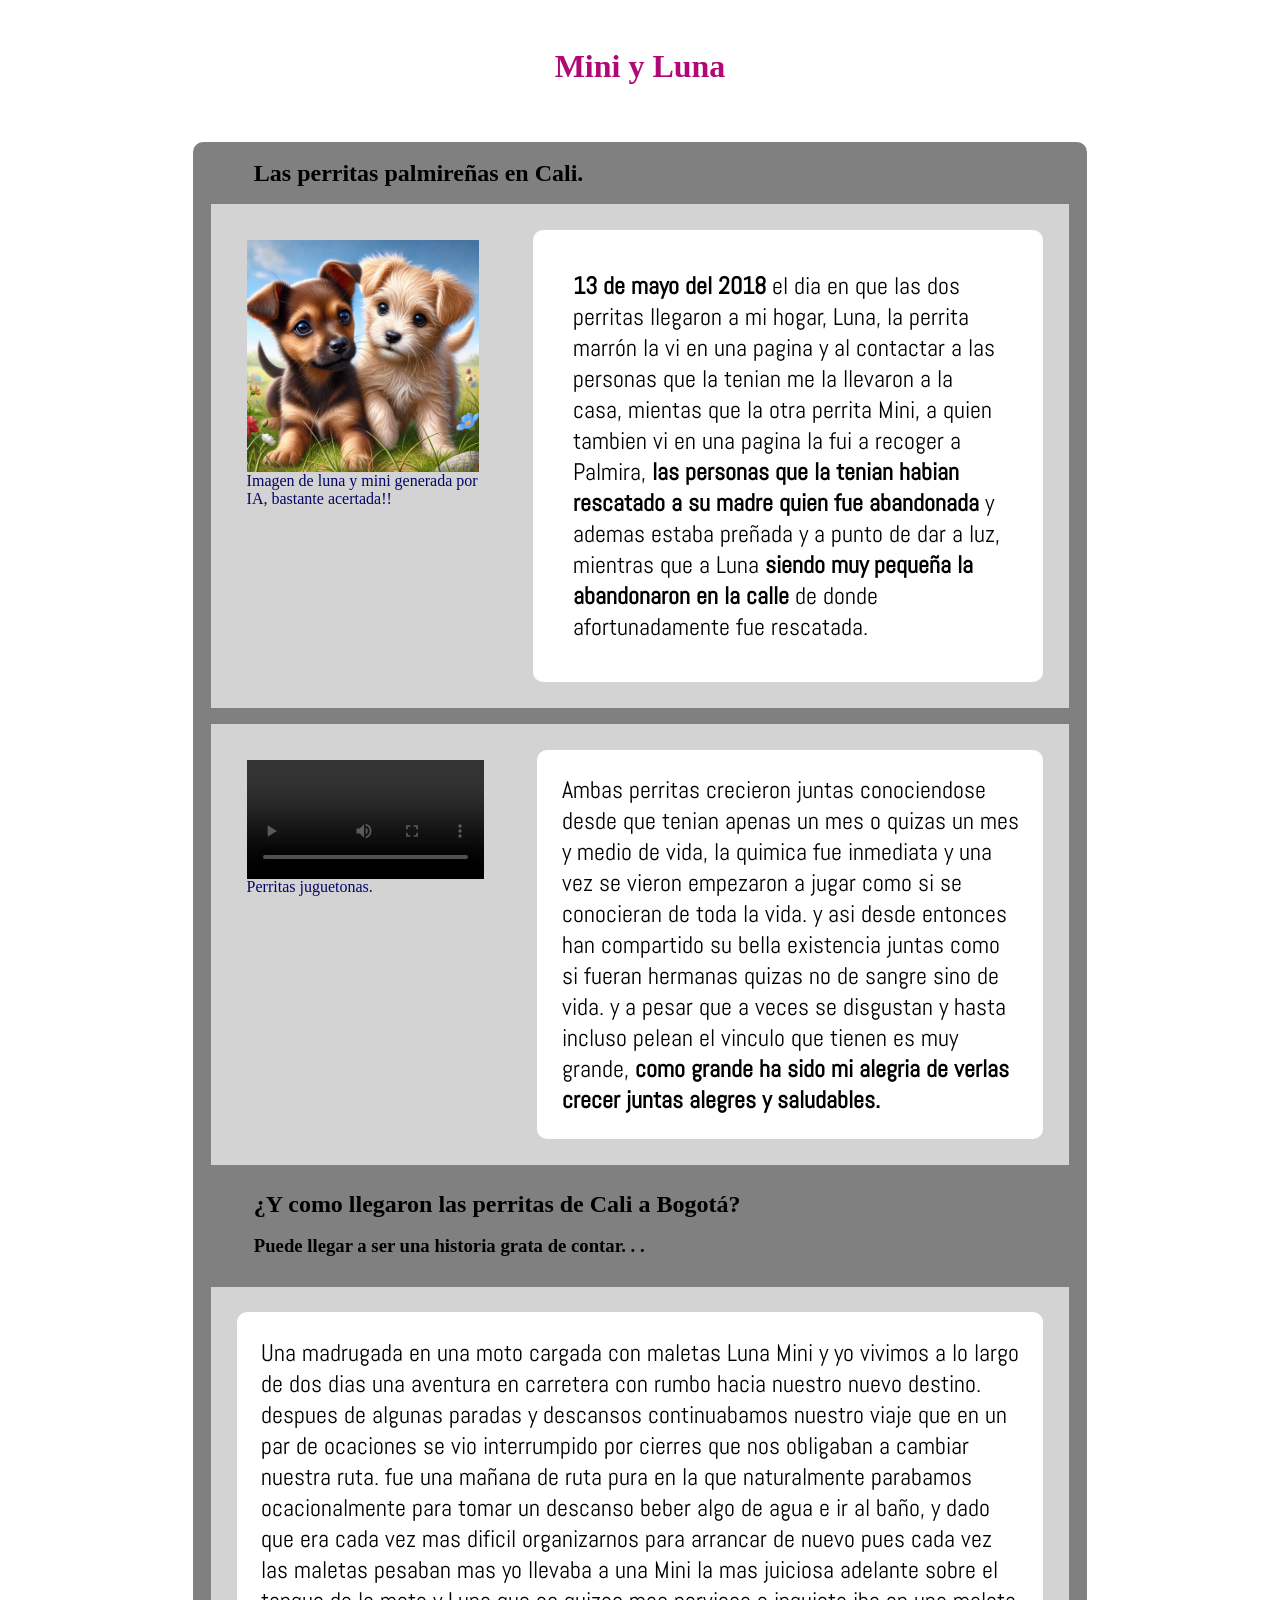
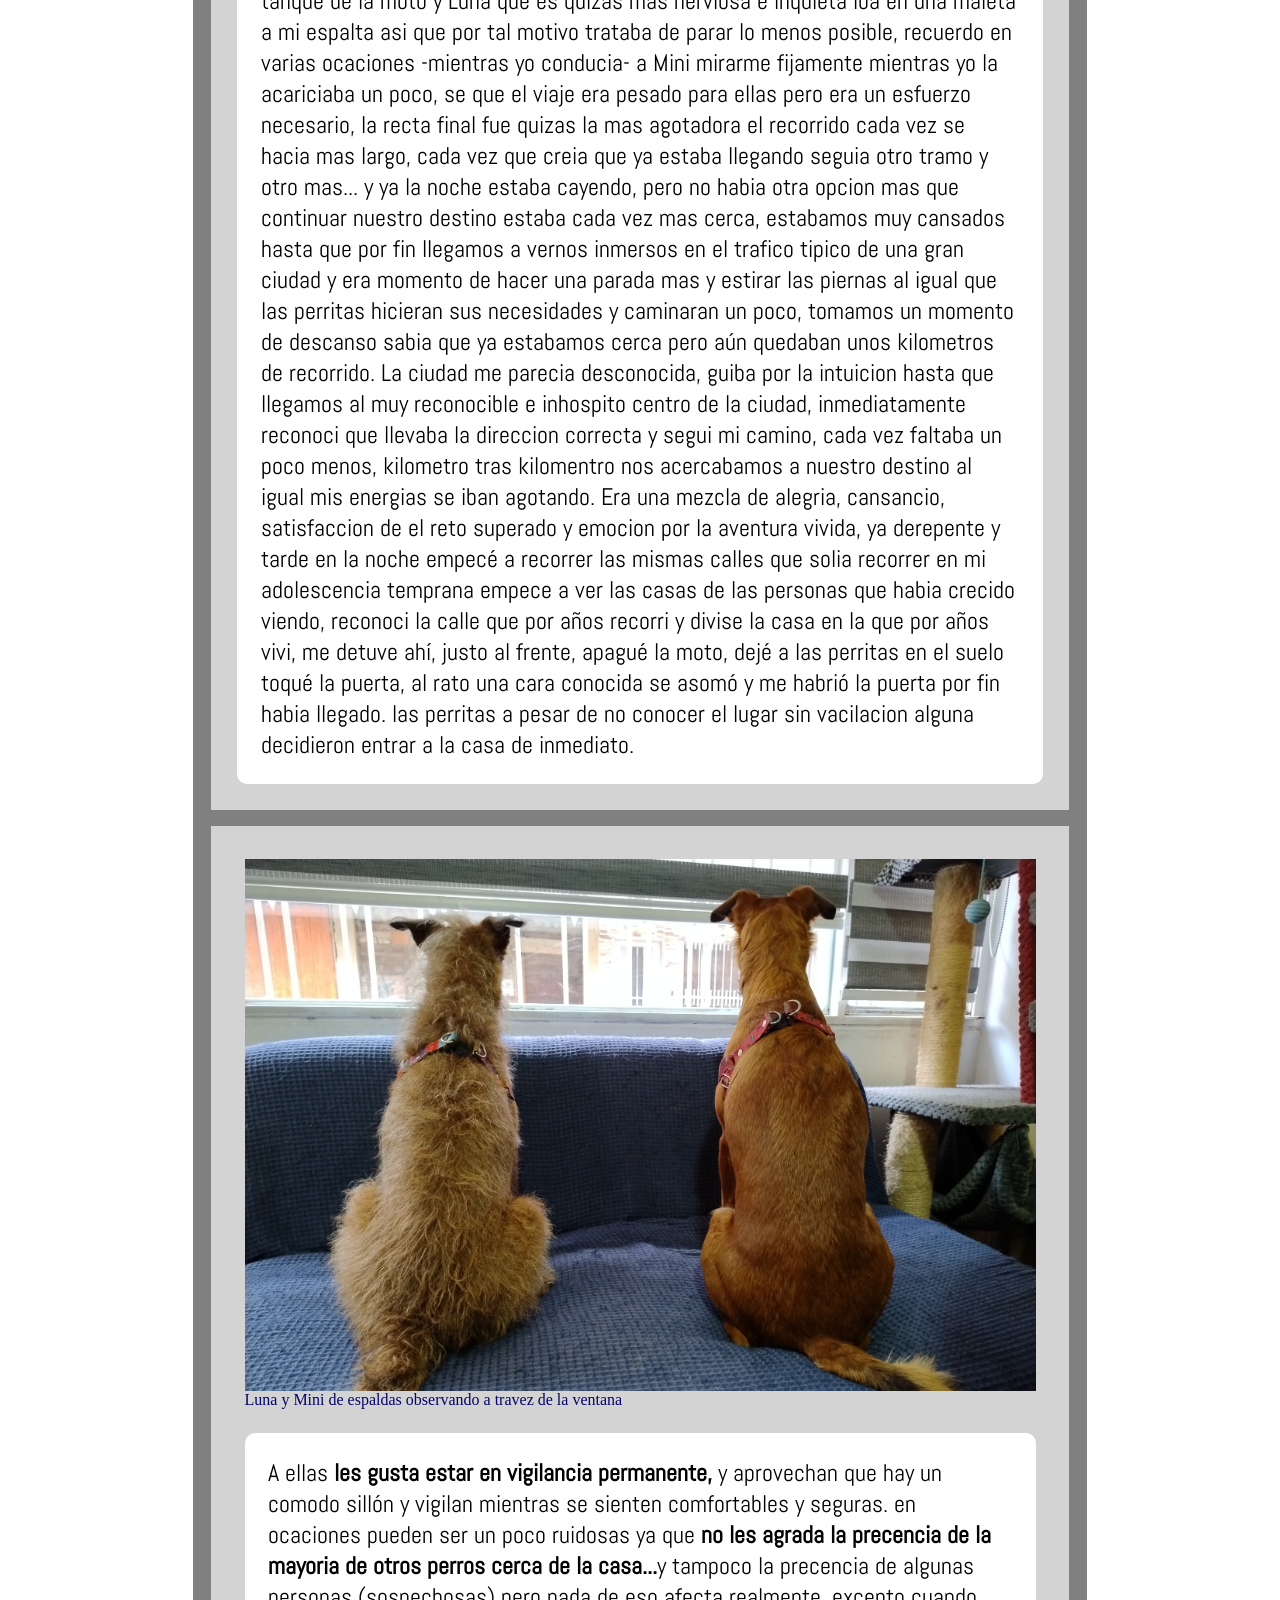
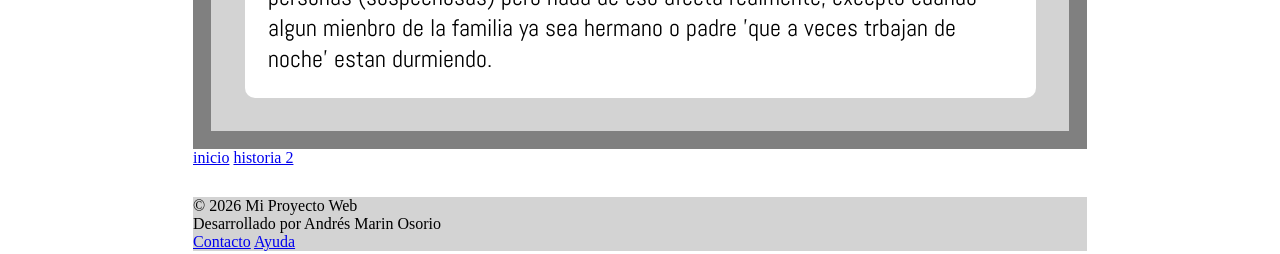
==== historia1.html @ 548dc84f "archivos no trackeados" ====
<!DOCTYPE html>   <!--index es la pagina inicial al momento en que el servidos b¿vaya habrir un proyecto-->
<html lang="es"><!--linea que define el lenguaje de la pagina y reconocido por el servidor-->
    <head>
        <meta charset="UTF-8" /> <!--etiqueta para el reconocimiento de los caracteres especiales del eapañol-->
        <meta name="description" content="proyecto personal" />
        <meta name="robots" content=" index,follow" /><!--etiqueta para que los robots de los servidores encuentrn y posicionen nuestra pagina-->
        <title>My Blog Web</title>
        <meta name="viewport" content="width=device-width, initial-scale=1.0"><!---linea proyectos responsive que brinda una buena experiencia al usuario-->
        <link rel="stylesheet" href="./estilo/style.css">
        <link rel="preconnect" href="https://fonts.googleapis.com">
        <link rel="preconnect" href="https://fonts.gstatic.com" crossorigin>
        <link href="https://fonts.googleapis.com/css2?family=Abel&display=swap" rel="stylesheet">
        </head>
        <body>
    
             <h1>Mini y Luna</h1>
             <main>
            <h2>Las perritas palmireñas en Cali.</h2>
            <section>
                <figure class="foto1">
                    <img class="imagen1" src ="./pics/lunayminiAI.jpeg" 
                alt="imagen IA perritas">
                <figcaption class="descripcion">Imagen de luna y mini generada por IA, bastante acertada!!</figcaption> 
                </figure>
                <p class="parrafo1"><strong>13 de mayo del 2018</strong> el dia en que las dos perritas llegaron a mi hogar, 
                                Luna, la perrita marrón la vi en una pagina y al contactar a las personas que la tenian
                                me la llevaron a la casa, mientas que la otra perrita Mini, a quien tambien vi en una pagina 
                                la fui a recoger a Palmira, <strong>las personas que la tenian habian rescatado a su madre quien 
                                fue abandonada</strong> y ademas estaba preñada y a punto de dar a luz, mientras que a Luna <strong>siendo 
                                muy pequeña la abandonaron en la calle</strong> de donde afortunadamente fue rescatada.
                            </p>
                                
            </section>
            <section>
                    <figure class="video1">
                        <video src="./videos/perritas_v/video1.mp4" 
                     controls preload="auto"></video>
                     <figcaption class="descripcion">Perritas juguetonas.</figcaption> 
                    </figure>
                    <p class="parrafo2">Ambas perritas crecieron juntas conociendose desde que tenian apenas un mes o quizas un mes 
                                        y medio de vida, la quimica fue inmediata y una vez se vieron empezaron a jugar
                                        como si se conocieran de toda la vida. y asi desde entonces han compartido su bella existencia
                                        juntas como si fueran hermanas quizas no de sangre sino de vida. y a pesar que a veces 
                                        se disgustan y hasta incluso pelean el vinculo que tienen es muy grande, <strong>como grande ha sido
                                        mi alegria de verlas crecer juntas alegres y saludables.</strong>
                    </p>

            </section>
            <h2 class="subtitulo2">¿Y como llegaron las perritas de Cali a Bogotá?</h2>
            <h3 class="texto"><strong>Puede llegar a ser una historia grata de contar. . .</strong></h3>
            <section>
                <p  class="parrafo3">Una madrugada en una moto cargada con maletas Luna Mini y yo 
                                    vivimos a lo largo de dos dias una aventura en carretera con rumbo hacia nuestro nuevo destino.
                                    despues de algunas paradas y descansos continuabamos nuestro viaje
                                    que en un par de ocaciones se vio interrumpido por cierres que nos obligaban a cambiar nuestra ruta.
                                    fue una mañana de ruta pura en la que naturalmente parabamos ocacionalmente para tomar un descanso 
                                    beber algo de agua e ir al baño, y dado que era cada vez mas dificil organizarnos para arrancar de nuevo pues cada vez las maletas
                                    pesaban mas yo llevaba a una Mini la mas juiciosa adelante sobre el tanque de la moto y Luna que es quizas mas nerviosa 
                                    e inquieta iba en una maleta a mi espalta asi que por tal motivo trataba de parar lo menos posible, recuerdo en varias ocaciones
                                    -mientras yo conducia- a Mini mirarme fijamente mientras yo la acariciaba un poco, se que el viaje era pesado para ellas
                                    pero era un esfuerzo necesario, la recta final fue quizas la mas agotadora el recorrido cada vez se hacia mas largo, cada vez
                                    que creia que ya estaba llegando seguia otro tramo y otro mas... y ya la noche estaba cayendo, pero no habia otra opcion mas que continuar 
                                    nuestro destino estaba cada vez mas cerca, estabamos muy cansados hasta que por fin llegamos
                                    a vernos inmersos en el trafico tipico de una gran ciudad y era momento de hacer una parada mas y estirar las piernas
                                    al igual que las perritas hicieran sus necesidades y caminaran un poco, tomamos un momento de descanso sabia que ya estabamos cerca 
                                    pero aún quedaban unos kilometros de recorrido. La ciudad me parecia desconocida, guiba por la intuicion hasta que llegamos al muy reconocible
                                    e inhospito centro de la ciudad, inmediatamente reconoci que llevaba la direccion correcta y segui mi camino, cada vez faltaba
                                    un poco menos, kilometro tras kilomentro nos acercabamos a nuestro destino al igual mis energias se iban agotando. Era una mezcla de alegria, 
                                    cansancio, satisfaccion de el reto superado y emocion por la aventura vivida, ya derepente y tarde
                                    en la noche empecé a recorrer las mismas calles que solia recorrer en mi adolescencia temprana empece a ver las casas de las
                                    personas que habia crecido viendo, reconoci la calle que por años recorri y divise la casa en la que por años vivi, me detuve ahí, 
                                    justo al frente, apagué la moto, dejé a las perritas en el suelo toqué la puerta, al rato una cara conocida se asomó y me habrió la puerta
                                    por fin habia llegado. las perritas a pesar de no conocer el lugar sin vacilacion alguna decidieron entrar a la casa de inmediato.
                                    
                </p>

            </section>

            <section class="horizontal1">
                    <figure class="foto2">
                        <img class="imagen2" src="./pics/perritas_espalda.jpg" alt="perritas de espaldas observando a travez de la ventana">
                        <figcaption class="descripcion">Luna y Mini de espaldas observando a travez de la ventana</figcaption>
                        <p class="parrafo4">A ellas <strong>les gusta estar en vigilancia permanente,</strong> y aprovechan que hay un 
                                            comodo sillón y vigilan mientras se sienten comfortables y seguras. en ocaciones
                                            pueden ser un poco ruidosas ya que <strong>no les agrada la precencia de la mayoria de otros perros 
                                            cerca de la casa...</strong>y tampoco la precencia de algunas personas (sospechosas) pero nada 
                                            de eso afecta realmente, excepto cuando algun mienbro de la familia ya sea hermano o padre
                                            'que a veces trbajan de noche' estan durmiendo.
                                            
                        </p>
                    </figure>

            </section>
           </main>
           <a href="index.html">inicio</a>
           <a href="historia2.html">historia 2</a>
           <footer>
                    <p>© 2026 Mi Proyecto Web</p>
                    <p>Desarrollado por Andrés Marin Osorio</p>

                    <nav>
                        <a href="#">Contacto</a>
                        <a href="#">Ayuda</a>
                    </nav>
            </footer>

        </body>
        </html>
---- estilo/style.css ----
*{
    box-sizing: border-box;
    margin: 0;
}

html{
    
    background-color: white;
}


body{
    max-width: 900px;
    margin: auto;
    padding: 3px;
}

main{
    max-width: 100%;
    padding: 2%;
    margin: auto;
    background-color: grey;
    border-top-left-radius: 10px;
    border-top-right-radius: 10px;
}


h1{
    /*border: solid 1px; */
    width: 100%;
    margin: auto;
    margin-top: 15px;
    margin-bottom: 3%;
    padding: 30px;
    text-align: center;
    color:rgb(178, 7, 118);
}

h2{
    font-size: 1.5rem;
    max-width: 90%;
    margin: auto;
    margin-bottom: 2%;
    color:black;
    /*border: solid 1px;*/
}

.subtitulo2{
    margin-top: 3%;
}

h3{

    max-width: 90%;
    margin: auto;
    margin-bottom: 3%;
    color:black;
    /*border: solid 1px; */
}


.texto{
    color: black;
    margin-bottom:30px ;
    /*border: solid 1px;*/
}

section{
    display: flex;
    flex-direction: row;
    margin-bottom: 16px;
    padding: 3%;
    background-color:lightgrey;
    /*border: solid 1px black; */
}   

.horizontal1{
    width: 100%;
    margin: auto;
    padding: 2%;
    background-color:lightgrey;
    /*border: solid 1px;*/
}

.foto1{
    display: block;
    margin: 5px 5px;
    margin-right: 6%;
    width: 50%;
    padding: 5px;
    /*border: solid 1px; */
}

.imagen1 {
    display: block;
    width: 100%;
    height: auto;
    
}

.foto2{
    display: block;
    margin: auto;
    width: 100%;
    padding: 2%;
    /*border: solid 1px; */
}

.imagen2{
    display: block;
    width: 100%;
    height: auto;
}

.video1{
    display: block;
    margin: 5px 5px;
    margin-right: 6%;
    width: 50%;
    padding: 5px;
    /*border: solid 1px; */
}

video {
    display: block;
    width: 100%; 
    height: auto;
}


.parrafo1{
    font-size: 1.5rem;
    display: block;
    width: 100%;
    padding: 5%;
    background-color: white;
    border-radius: 10px;
   /*border: solid 1px black;*/
}

.parrafo2{
    font-size: 1.5rem;
    display: block;
    width: 100%;
    padding: 3%;
    background-color: white;
    border-radius: 10px;
   /*border: solid 1px black;*/
}

.parrafo3{
    font-size: 1.5rem;
    display: block;
    width: 100%;
    padding: 3%;
    background-color: white;
    border-radius: 10px;
    /*border: solid 1px black;*/
}


.parrafo4{
    width: 100%;
    font-size: 1.5rem;
    display: block;
    margin: auto;
    margin-top: 3%;
    padding: 3%;
    background-color: white;
    border-radius: 10px;
    /*border: solid 1px black;*/
}


.descripcion{
    color: rgb(5, 5, 106);
    /*border: solid 1px;*/
} 

.parrafo1, .parrafo2, .parrafo3, .parrafo4{
  font-family: "Abel", sans-serif;
  font-weight: 400;
  font-style: normal;
}

footer{
    margin-top: 30px;
    background-color: lightgray;
}


@media (max-width:768px) {
    .parrafo1, .parrafo2, .parrafo3, .parrafo4{
        font-size: 1.5rem;
    }
}

@media (max-width: 768px) {
    section {
    flex-direction: column;
    align-items: center;
  }
}

@media (max-width: 768px) {

    main{
        
        max-width: 100%;
        padding: 0;
        background-color: white;
        
    }
    body{
       
        max-width: 100%;
        padding: 0;
        }
}

@media (max-width: 768px) {
    
    section, .horizontal1{
        background-color: white;
    }
}
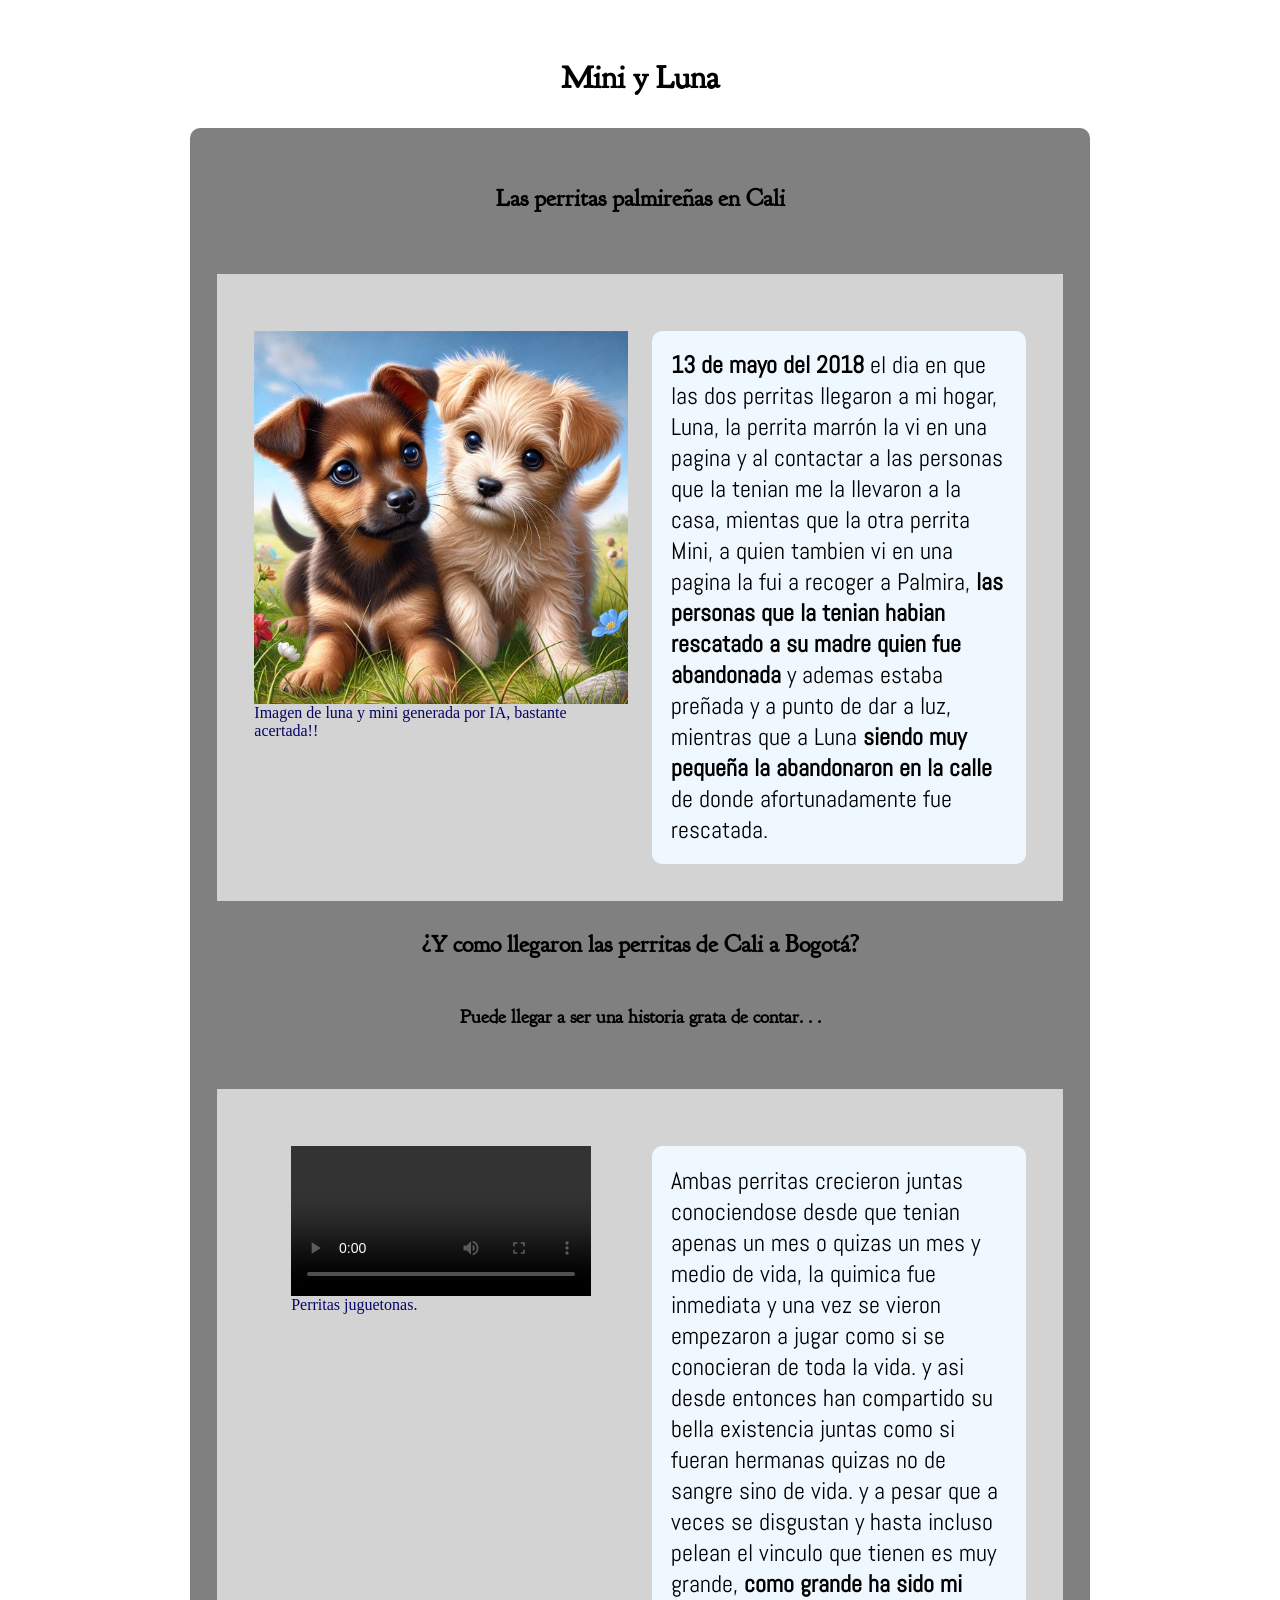
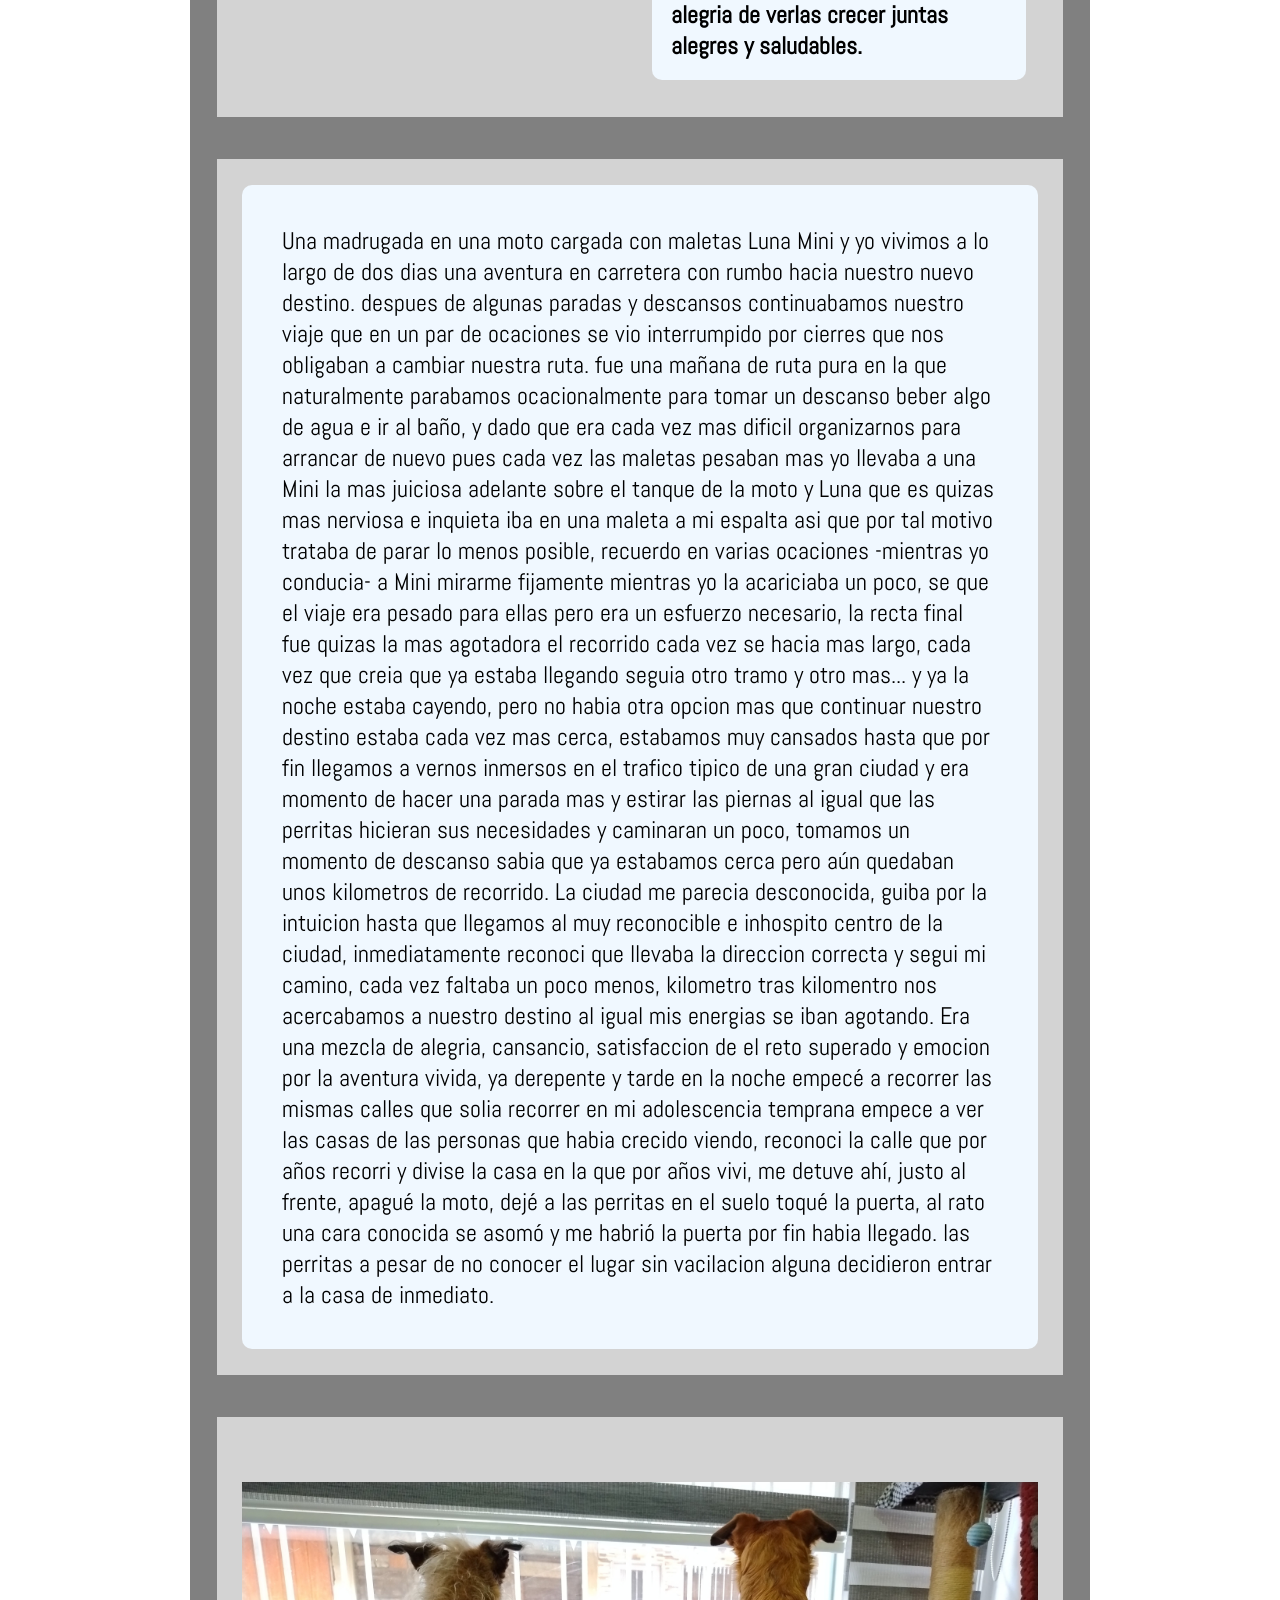
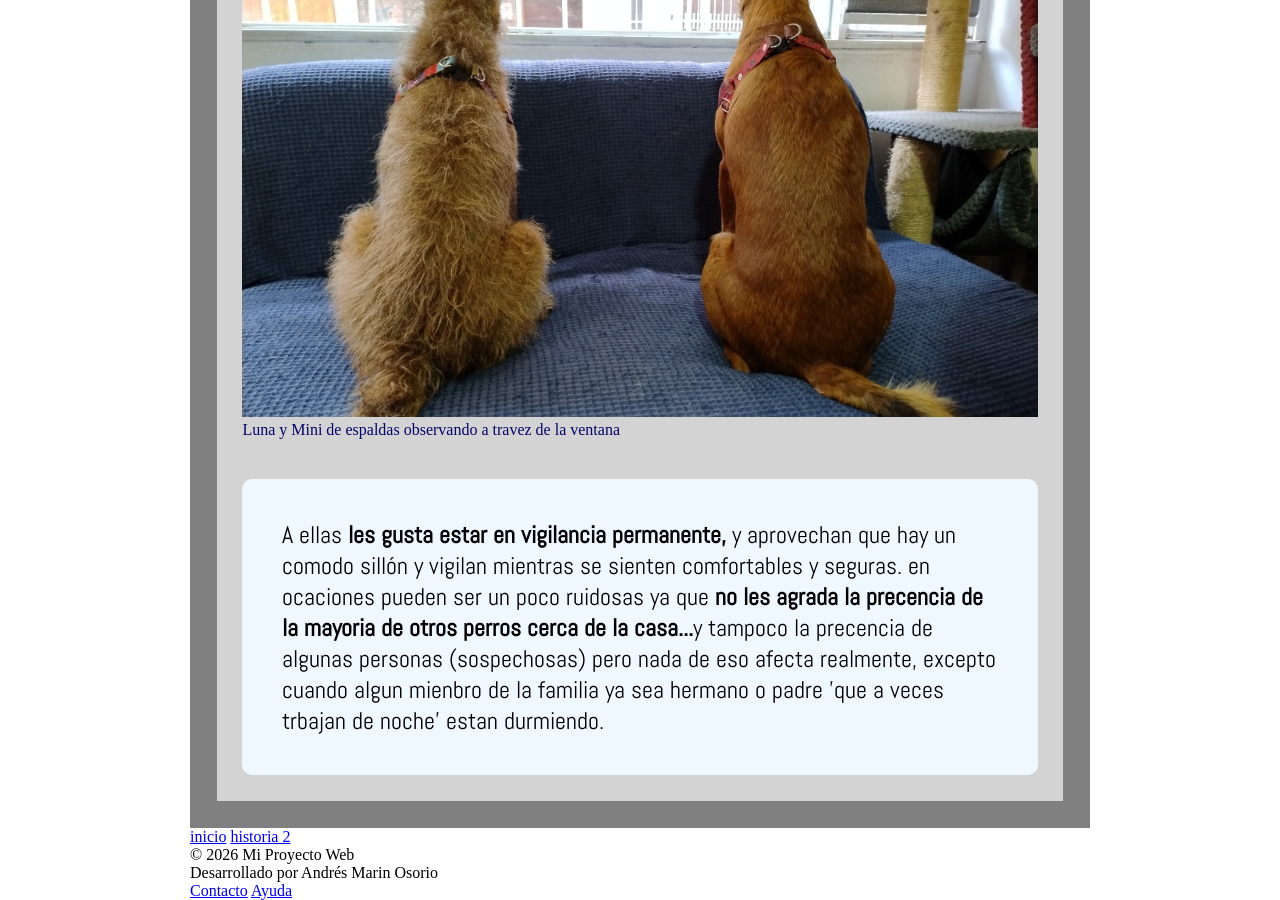
==== commit f8db144b: "actualizacion historia 1 con grid" ====
--- a/historia1.html
+++ b/historia1.html
@@ -1,57 +1,63 @@
 
 
-<!DOCTYPE html>   <!--index es la pagina inicial al momento en que el servidos b¿vaya habrir un proyecto-->
-<html lang="es"><!--linea que define el lenguaje de la pagina y reconocido por el servidor-->
-    <head>
-        <meta charset="UTF-8" /> <!--etiqueta para el reconocimiento de los caracteres especiales del eapañol-->
-        <meta name="description" content="proyecto personal" />
-        <meta name="robots" content=" index,follow" /><!--etiqueta para que los robots de los servidores encuentrn y posicionen nuestra pagina-->
-        <title>My Blog Web</title>
-        <meta name="viewport" content="width=device-width, initial-scale=1.0"><!---linea proyectos responsive que brinda una buena experiencia al usuario-->
-        <link rel="stylesheet" href="./estilo/style.css">
+<!DOCTYPE html>
+<html lang="en">
+<head>
+    <meta charset="UTF-8">
+    <meta name="viewport" content="width=device-width, initial-scale=1.0">
+    <title>Mini y Luna</title>
+    <link rel="stylesheet" href="./estilo/style.css">
+
+    <link rel="preconnect" href="https://fonts.googleapis.com">
+        <link rel="preconnect" href="https://fonts.gstatic.com" crossorigin>
+        <link href="https://fonts.googleapis.com/css2?family=Abel&display=swap" rel="stylesheet">
+
         <link rel="preconnect" href="https://fonts.googleapis.com">
         <link rel="preconnect" href="https://fonts.gstatic.com" crossorigin>
-        <link href="https://fonts.googleapis.com/css2?family=Abel&display=swap" rel="stylesheet">
-        </head>
-        <body>
-    
-             <h1>Mini y Luna</h1>
-             <main>
-            <h2>Las perritas palmireñas en Cali.</h2>
+        <link href="https://fonts.googleapis.com/css2?family=Abel&family=Bruno+Ace+SC&family=Goudy+Bookletter+1911&display=swap" rel="stylesheet">
+        
+</head>
+<body>
+    <h1>Mini y Luna</h1>
+    <main>
+        <h2 class="contenedor1">Las perritas palmireñas en Cali</h2>
+        <section>
             <section>
-                <figure class="foto1">
-                    <img class="imagen1" src ="./pics/lunayminiAI.jpeg" 
-                alt="imagen IA perritas">
-                <figcaption class="descripcion">Imagen de luna y mini generada por IA, bastante acertada!!</figcaption> 
-                </figure>
-                <p class="parrafo1"><strong>13 de mayo del 2018</strong> el dia en que las dos perritas llegaron a mi hogar, 
-                                Luna, la perrita marrón la vi en una pagina y al contactar a las personas que la tenian
-                                me la llevaron a la casa, mientas que la otra perrita Mini, a quien tambien vi en una pagina 
-                                la fui a recoger a Palmira, <strong>las personas que la tenian habian rescatado a su madre quien 
-                                fue abandonada</strong> y ademas estaba preñada y a punto de dar a luz, mientras que a Luna <strong>siendo 
-                                muy pequeña la abandonaron en la calle</strong> de donde afortunadamente fue rescatada.
-                            </p>
-                                
+                <img src="pics/luna y mini AI.jpeg" alt="">
+                 <figcaption class="descripcion">Imagen de luna y mini generada por IA, bastante acertada!!</figcaption> 
             </section>
             <section>
-                    <figure class="video1">
-                        <video src="./videos/perritas_v/video1.mp4" 
-                     controls preload="auto"></video>
-                     <figcaption class="descripcion">Perritas juguetonas.</figcaption> 
-                    </figure>
-                    <p class="parrafo2">Ambas perritas crecieron juntas conociendose desde que tenian apenas un mes o quizas un mes 
-                                        y medio de vida, la quimica fue inmediata y una vez se vieron empezaron a jugar
-                                        como si se conocieran de toda la vida. y asi desde entonces han compartido su bella existencia
-                                        juntas como si fueran hermanas quizas no de sangre sino de vida. y a pesar que a veces 
-                                        se disgustan y hasta incluso pelean el vinculo que tienen es muy grande, <strong>como grande ha sido
-                                        mi alegria de verlas crecer juntas alegres y saludables.</strong>
-                    </p>
+                <p class="parrafos"><strong>13 de mayo del 2018</strong> el dia en que las dos perritas llegaron a mi hogar, 
+                        Luna, la perrita marrón la vi en una pagina y al contactar a las personas que la tenian
+                        me la llevaron a la casa, mientas que la otra perrita Mini, a quien tambien vi en una pagina 
+                        la fui a recoger a Palmira, <strong>las personas que la tenian habian rescatado a su madre quien 
+                        fue abandonada</strong> y ademas estaba preñada y a punto de dar a luz, mientras que a Luna <strong>siendo 
+                        muy pequeña la abandonaron en la calle</strong> de donde afortunadamente fue rescatada.
+                </p>
+            </section>
+        </section>
+                    <h2 class="subtitulo2">¿Y como llegaron las perritas de Cali a Bogotá?</h2>
+            <h3 class="texto"><strong>Puede llegar a ser una historia grata de contar. . .</strong></h3>
+        <section>
+            <section>
+                <video src="videos/perritas_v/video1.mp4" controls></video>
+                <figcaption class="descripcion">Perritas juguetonas.</figcaption> 
+            </section>
+            
+            <section>
 
+                <p class="parrafos">Ambas perritas crecieron juntas conociendose desde que tenian apenas un mes o quizas un mes <!--parrafo2-->
+                    y medio de vida, la quimica fue inmediata y una vez se vieron empezaron a jugar
+                    como si se conocieran de toda la vida. y asi desde entonces han compartido su bella existencia
+                    juntas como si fueran hermanas quizas no de sangre sino de vida. y a pesar que a veces 
+                    se disgustan y hasta incluso pelean el vinculo que tienen es muy grande, <strong>como grande ha sido
+                    mi alegria de verlas crecer juntas alegres y saludables.</strong>
+                </p>
+                </section>
             </section>
-            <h2 class="subtitulo2">¿Y como llegaron las perritas de Cali a Bogotá?</h2>
-            <h3 class="texto"><strong>Puede llegar a ser una historia grata de contar. . .</strong></h3>
-            <section>
-                <p  class="parrafo3">Una madrugada en una moto cargada con maletas Luna Mini y yo 
+
+                <section>
+                    <p class="parrafos">Una madrugada en una moto cargada con maletas Luna Mini y yo <!--parrafo3-->
                                     vivimos a lo largo de dos dias una aventura en carretera con rumbo hacia nuestro nuevo destino.
                                     despues de algunas paradas y descansos continuabamos nuestro viaje
                                     que en un par de ocaciones se vio interrumpido por cierres que nos obligaban a cambiar nuestra ruta.
@@ -73,28 +79,30 @@
                                     personas que habia crecido viendo, reconoci la calle que por años recorri y divise la casa en la que por años vivi, me detuve ahí, 
                                     justo al frente, apagué la moto, dejé a las perritas en el suelo toqué la puerta, al rato una cara conocida se asomó y me habrió la puerta
                                     por fin habia llegado. las perritas a pesar de no conocer el lugar sin vacilacion alguna decidieron entrar a la casa de inmediato.
-                                    
+                    </p>
+                </section>
+
+            <section class="horizontal">
+            <section class="item elemento1">
+                <figure>
+                    <img src="pics/perritas_espalda.jpg" alt="">
+                    <figcaption class="descripcion">Luna y Mini de espaldas observando a travez de la ventana</figcaption>
+                </figure>
+            </section>
+            
+            <section class="item elemento2">
+                <p class="parrafos">
+                    A ellas <strong>les gusta estar en vigilancia permanente,</strong> y aprovechan que hay un <!--parrafo4-->
+                    comodo sillón y vigilan mientras se sienten comfortables y seguras. en ocaciones
+                    pueden ser un poco ruidosas ya que <strong>no les agrada la precencia de la mayoria de otros perros 
+                    cerca de la casa...</strong>y tampoco la precencia de algunas personas (sospechosas) pero nada 
+                    de eso afecta realmente, excepto cuando algun mienbro de la familia ya sea hermano o padre
+                    'que a veces trbajan de noche' estan durmiendo.
                 </p>
-
             </section>
-
-            <section class="horizontal1">
-                    <figure class="foto2">
-                        <img class="imagen2" src="./pics/perritas_espalda.jpg" alt="perritas de espaldas observando a travez de la ventana">
-                        <figcaption class="descripcion">Luna y Mini de espaldas observando a travez de la ventana</figcaption>
-                        <p class="parrafo4">A ellas <strong>les gusta estar en vigilancia permanente,</strong> y aprovechan que hay un 
-                                            comodo sillón y vigilan mientras se sienten comfortables y seguras. en ocaciones
-                                            pueden ser un poco ruidosas ya que <strong>no les agrada la precencia de la mayoria de otros perros 
-                                            cerca de la casa...</strong>y tampoco la precencia de algunas personas (sospechosas) pero nada 
-                                            de eso afecta realmente, excepto cuando algun mienbro de la familia ya sea hermano o padre
-                                            'que a veces trbajan de noche' estan durmiendo.
-                                            
-                        </p>
-                    </figure>
-
-            </section>
-           </main>
-           <a href="index.html">inicio</a>
+        </section>
+    </main>
+     <a href="index.html">inicio</a>
            <a href="historia2.html">historia 2</a>
            <footer>
                     <p>© 2026 Mi Proyecto Web</p>
@@ -106,8 +114,8 @@
                     </nav>
             </footer>
 
-        </body>
-        </html>
+</body>
+</html>
 
 
     
--- a/estilo/style.css
+++ b/estilo/style.css
@@ -1,228 +1,100 @@
 
 
 *{
+    margin: 0;
     box-sizing: border-box;
-    margin: 0;
 }
 
 html{
-    
     background-color: white;
 }
-
 
 body{
     max-width: 900px;
     margin: auto;
-    padding: 3px;
+    margin-top: 3%;
 }
 
 main{
+    background-color: gray;
+    padding: 3%;
+    border-top-right-radius: 10px;
+    border-top-left-radius: 10px;
+}
+
+section{
     max-width: 100%;
-    padding: 2%;
+    padding: 3%;
     margin: auto;
-    background-color: grey;
-    border-top-left-radius: 10px;
-    border-top-right-radius: 10px;
+    background-color: lightgray;
+    display: grid;
+    grid-template-columns: repeat(auto-fit, minmax(200px, 1fr));
+    margin-top: 5%;
+}
+
+.horizontal{
+    display: grid;
+    grid-template-rows: auto auto;
+}
+
+.elemento1, .elemento2{
+    grid-column: 1 / -1;
+    padding: 0;
 }
 
 
-h1{
-    /*border: solid 1px; */
-    width: 100%;
-    margin: auto;
-    margin-top: 15px;
-    margin-bottom: 3%;
-    padding: 30px;
-    text-align: center;
-    color:rgb(178, 7, 118);
+.item{
+    min-height: 150px;
+    row-gap: 0;
+     
 }
 
-h2{
-    font-size: 1.5rem;
-    max-width: 90%;
-    margin: auto;
-    margin-bottom: 2%;
-    color:black;
-    /*border: solid 1px;*/
+img{
+    max-width: 100%;
+    max-height: 100%;
+    object-fit: cover;
 }
 
-.subtitulo2{
-    margin-top: 3%;
+video{
+    max-width: 100%;
+    max-height: 100%;
+    object-fit: cover;
+    aspect-ratio: 1 / 1;
 }
-
-h3{
-
-    max-width: 90%;
-    margin: auto;
-    margin-bottom: 3%;
-    color:black;
-    /*border: solid 1px; */
-}
-
-
-.texto{
-    color: black;
-    margin-bottom:30px ;
-    /*border: solid 1px;*/
-}
-
-section{
-    display: flex;
-    flex-direction: row;
-    margin-bottom: 16px;
-    padding: 3%;
-    background-color:lightgrey;
-    /*border: solid 1px black; */
-}   
-
-.horizontal1{
-    width: 100%;
-    margin: auto;
-    padding: 2%;
-    background-color:lightgrey;
-    /*border: solid 1px;*/
-}
-
-.foto1{
-    display: block;
-    margin: 5px 5px;
-    margin-right: 6%;
-    width: 50%;
-    padding: 5px;
-    /*border: solid 1px; */
-}
-
-.imagen1 {
-    display: block;
-    width: 100%;
-    height: auto;
-    
-}
-
-.foto2{
-    display: block;
-    margin: auto;
-    width: 100%;
-    padding: 2%;
-    /*border: solid 1px; */
-}
-
-.imagen2{
-    display: block;
-    width: 100%;
-    height: auto;
-}
-
-.video1{
-    display: block;
-    margin: 5px 5px;
-    margin-right: 6%;
-    width: 50%;
-    padding: 5px;
-    /*border: solid 1px; */
-}
-
-video {
-    display: block;
-    width: 100%; 
-    height: auto;
-}
-
-
-.parrafo1{
-    font-size: 1.5rem;
-    display: block;
-    width: 100%;
-    padding: 5%;
-    background-color: white;
-    border-radius: 10px;
-   /*border: solid 1px black;*/
-}
-
-.parrafo2{
-    font-size: 1.5rem;
-    display: block;
-    width: 100%;
-    padding: 3%;
-    background-color: white;
-    border-radius: 10px;
-   /*border: solid 1px black;*/
-}
-
-.parrafo3{
-    font-size: 1.5rem;
-    display: block;
-    width: 100%;
-    padding: 3%;
-    background-color: white;
-    border-radius: 10px;
-    /*border: solid 1px black;*/
-}
-
-
-.parrafo4{
-    width: 100%;
-    font-size: 1.5rem;
-    display: block;
-    margin: auto;
-    margin-top: 3%;
-    padding: 3%;
-    background-color: white;
-    border-radius: 10px;
-    /*border: solid 1px black;*/
-}
-
 
 .descripcion{
     color: rgb(5, 5, 106);
     /*border: solid 1px;*/
 } 
 
-.parrafo1, .parrafo2, .parrafo3, .parrafo4{
-  font-family: "Abel", sans-serif;
-  font-weight: 400;
-  font-style: normal;
+.parrafos{
+    background-color: aliceblue;
+    font-size: 1.5em;
+    padding: 5%;
+    border-radius: 10px;
+    font-family: Abel;
 }
 
-footer{
-    margin-top: 30px;
-    background-color: lightgray;
+h1, h2, h3{ 
+    max-width: 60%;
+    margin: auto;
+    text-align: center;
+    padding: 2%;
+    margin-bottom: 10px;
+    font-family:'Goudy Bookletter 1911';
+}
+h2{
+    margin-top: 10px;
 }
 
-
-@media (max-width:768px) {
-    .parrafo1, .parrafo2, .parrafo3, .parrafo4{
-        font-size: 1.5rem;
-    }
-}
-
-@media (max-width: 768px) {
-    section {
-    flex-direction: column;
-    align-items: center;
-  }
-}
-
-@media (max-width: 768px) {
-
+@media (max-width: 768px){
     main{
-        
-        max-width: 100%;
-        padding: 0;
         background-color: white;
-        
     }
     body{
-       
-        max-width: 100%;
-        padding: 0;
-        }
-}
-
-@media (max-width: 768px) {
-    
-    section, .horizontal1{
+        background-color: white;
+    }
+    section{
         background-color: white;
     }
 }
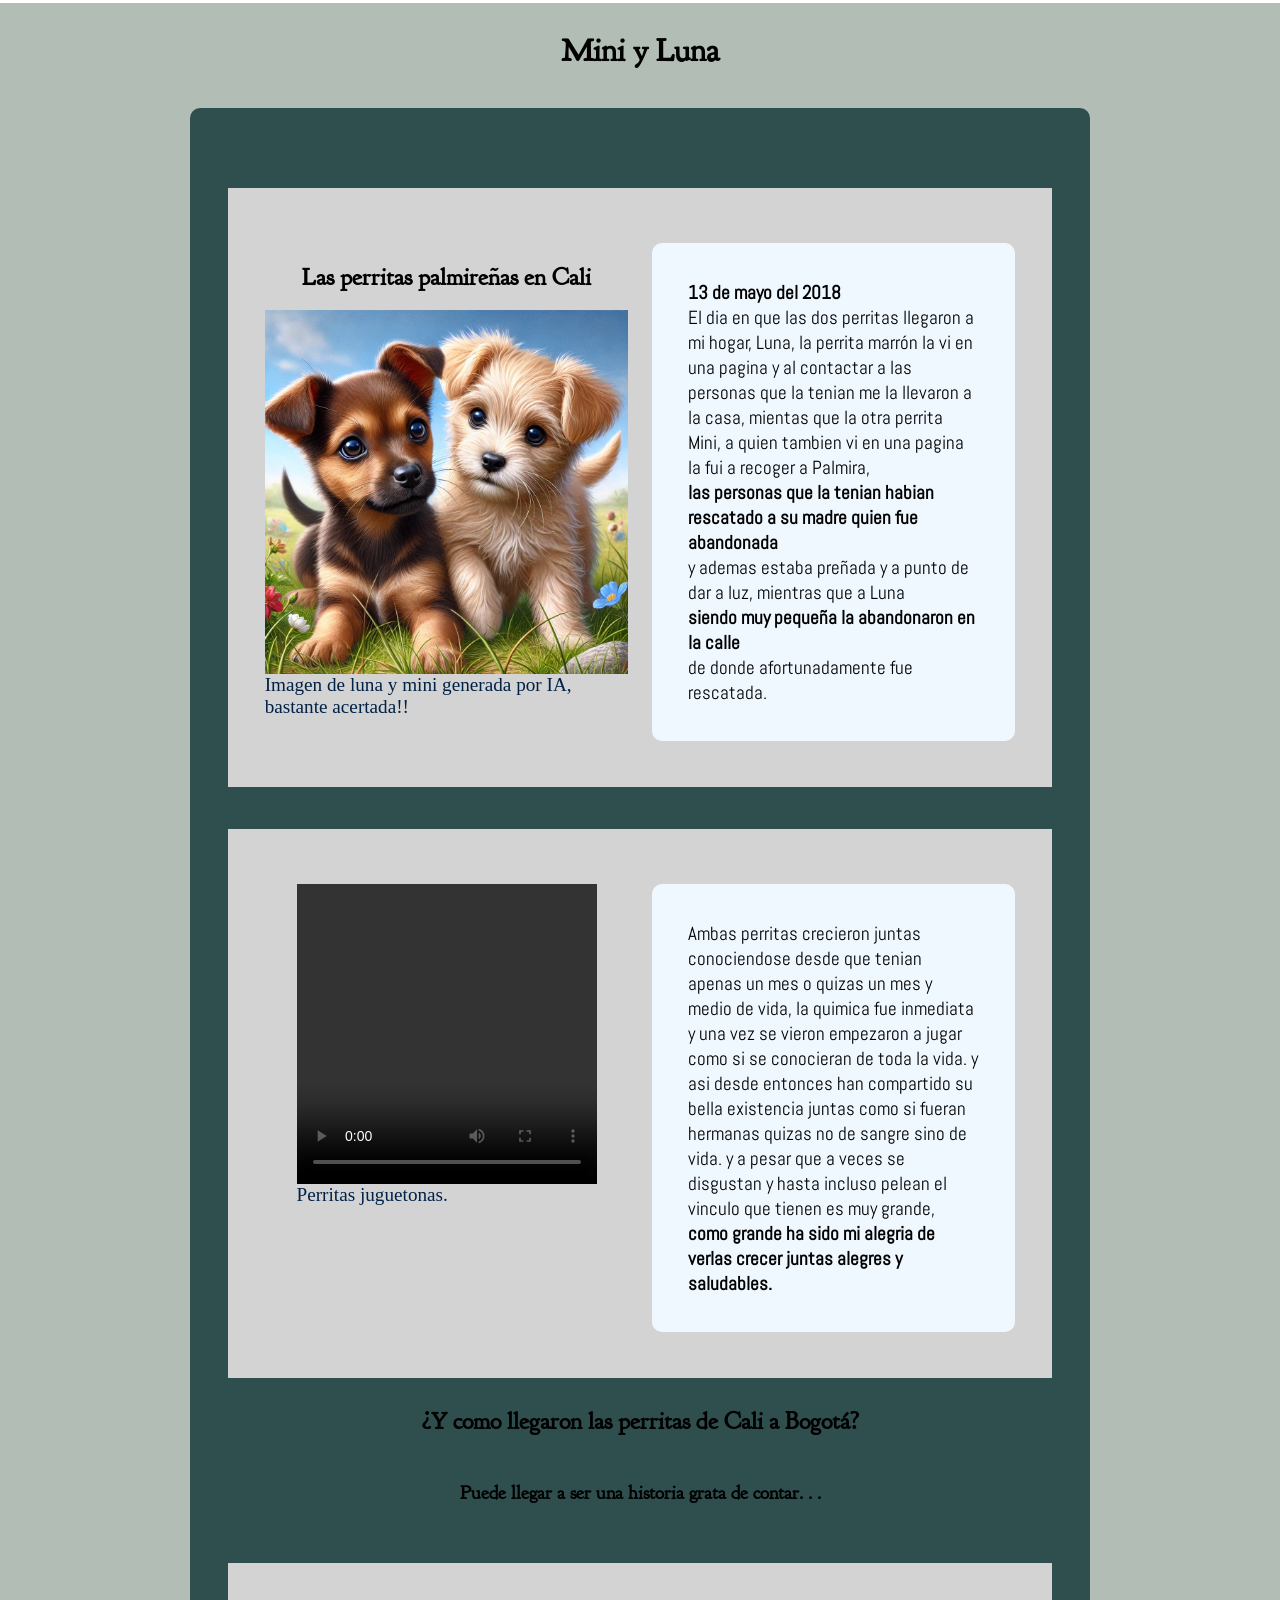
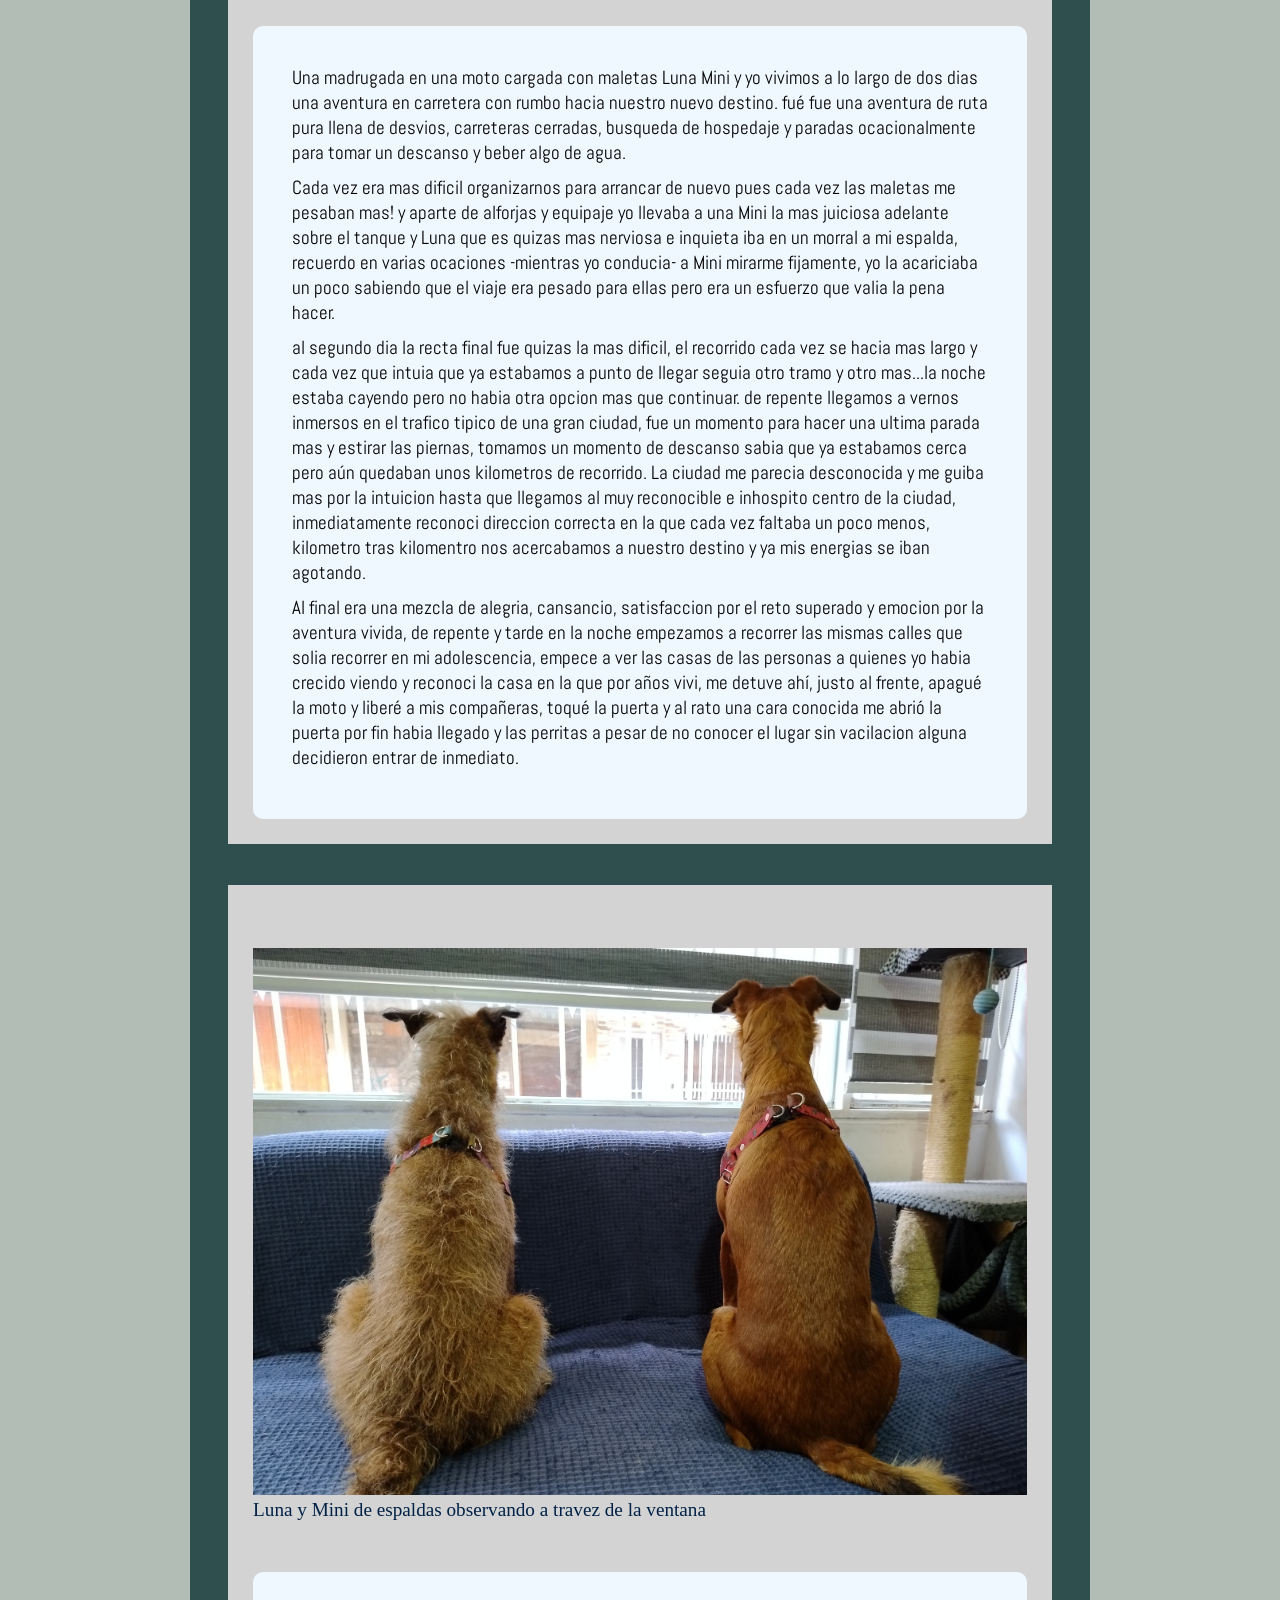
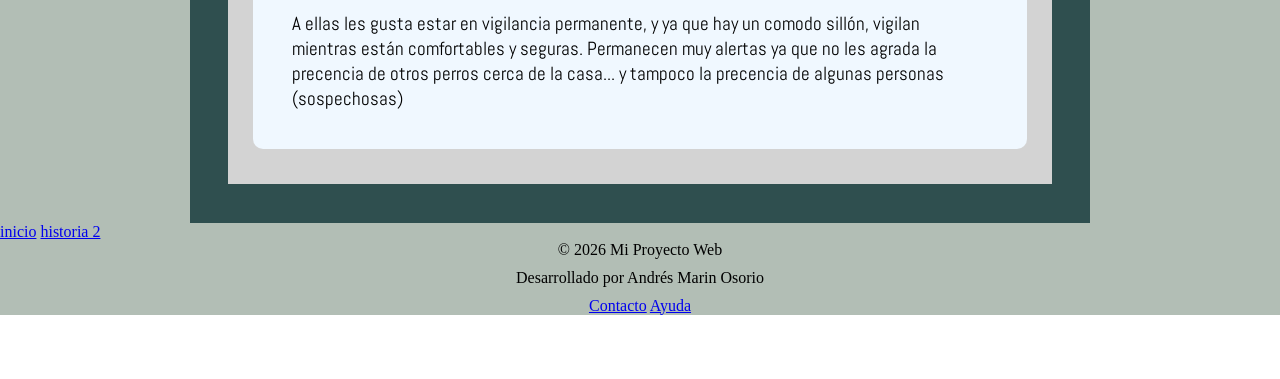
==== commit da36701c: "cambios esteticos y colores" ====
--- a/historia1.html
+++ b/historia1.html
@@ -9,25 +9,22 @@
     <link rel="stylesheet" href="./estilo/style.css">
 
     <link rel="preconnect" href="https://fonts.googleapis.com">
-        <link rel="preconnect" href="https://fonts.gstatic.com" crossorigin>
-        <link href="https://fonts.googleapis.com/css2?family=Abel&display=swap" rel="stylesheet">
+    <link rel="preconnect" href="https://fonts.gstatic.com" crossorigin>
+    <link href="https://fonts.googleapis.com/css2?family=Abel&family=Goudy+Bookletter+1911&display=swap" rel="stylesheet">
 
-        <link rel="preconnect" href="https://fonts.googleapis.com">
-        <link rel="preconnect" href="https://fonts.gstatic.com" crossorigin>
-        <link href="https://fonts.googleapis.com/css2?family=Abel&family=Bruno+Ace+SC&family=Goudy+Bookletter+1911&display=swap" rel="stylesheet">
         
 </head>
 <body>
     <h1>Mini y Luna</h1>
     <main>
-        <h2 class="contenedor1">Las perritas palmireñas en Cali</h2>
         <section>
             <section>
+                <h2 class="contenedor1">Las perritas palmireñas en Cali</h2>
                 <img src="pics/luna y mini AI.jpeg" alt="">
-                 <figcaption class="descripcion">Imagen de luna y mini generada por IA, bastante acertada!!</figcaption> 
+                <figcaption class="descripcion">Imagen de luna y mini generada por IA, bastante acertada!!</figcaption> 
             </section>
             <section>
-                <p class="parrafos"><strong>13 de mayo del 2018</strong> el dia en que las dos perritas llegaron a mi hogar, 
+                <p class="parrafos"><strong>13 de mayo del 2018</strong> El dia en que las dos perritas llegaron a mi hogar, 
                         Luna, la perrita marrón la vi en una pagina y al contactar a las personas que la tenian
                         me la llevaron a la casa, mientas que la otra perrita Mini, a quien tambien vi en una pagina 
                         la fui a recoger a Palmira, <strong>las personas que la tenian habian rescatado a su madre quien 
@@ -36,8 +33,7 @@
                 </p>
             </section>
         </section>
-                    <h2 class="subtitulo2">¿Y como llegaron las perritas de Cali a Bogotá?</h2>
-            <h3 class="texto"><strong>Puede llegar a ser una historia grata de contar. . .</strong></h3>
+                    
         <section>
             <section>
                 <video src="videos/perritas_v/video1.mp4" controls></video>
@@ -55,55 +51,65 @@
                 </p>
                 </section>
             </section>
-
+                    <h2 class="subtitulo2">¿Y como llegaron las perritas de Cali a Bogotá?</h2>
+                    <h3 class="texto"><strong>Puede llegar a ser una historia grata de contar. . .</strong></h3>
+                    
                 <section>
-                    <p class="parrafos">Una madrugada en una moto cargada con maletas Luna Mini y yo <!--parrafo3-->
-                                    vivimos a lo largo de dos dias una aventura en carretera con rumbo hacia nuestro nuevo destino.
-                                    despues de algunas paradas y descansos continuabamos nuestro viaje
-                                    que en un par de ocaciones se vio interrumpido por cierres que nos obligaban a cambiar nuestra ruta.
-                                    fue una mañana de ruta pura en la que naturalmente parabamos ocacionalmente para tomar un descanso 
-                                    beber algo de agua e ir al baño, y dado que era cada vez mas dificil organizarnos para arrancar de nuevo pues cada vez las maletas
-                                    pesaban mas yo llevaba a una Mini la mas juiciosa adelante sobre el tanque de la moto y Luna que es quizas mas nerviosa 
-                                    e inquieta iba en una maleta a mi espalta asi que por tal motivo trataba de parar lo menos posible, recuerdo en varias ocaciones
-                                    -mientras yo conducia- a Mini mirarme fijamente mientras yo la acariciaba un poco, se que el viaje era pesado para ellas
-                                    pero era un esfuerzo necesario, la recta final fue quizas la mas agotadora el recorrido cada vez se hacia mas largo, cada vez
-                                    que creia que ya estaba llegando seguia otro tramo y otro mas... y ya la noche estaba cayendo, pero no habia otra opcion mas que continuar 
-                                    nuestro destino estaba cada vez mas cerca, estabamos muy cansados hasta que por fin llegamos
-                                    a vernos inmersos en el trafico tipico de una gran ciudad y era momento de hacer una parada mas y estirar las piernas
-                                    al igual que las perritas hicieran sus necesidades y caminaran un poco, tomamos un momento de descanso sabia que ya estabamos cerca 
-                                    pero aún quedaban unos kilometros de recorrido. La ciudad me parecia desconocida, guiba por la intuicion hasta que llegamos al muy reconocible
-                                    e inhospito centro de la ciudad, inmediatamente reconoci que llevaba la direccion correcta y segui mi camino, cada vez faltaba
-                                    un poco menos, kilometro tras kilomentro nos acercabamos a nuestro destino al igual mis energias se iban agotando. Era una mezcla de alegria, 
-                                    cansancio, satisfaccion de el reto superado y emocion por la aventura vivida, ya derepente y tarde
-                                    en la noche empecé a recorrer las mismas calles que solia recorrer en mi adolescencia temprana empece a ver las casas de las
-                                    personas que habia crecido viendo, reconoci la calle que por años recorri y divise la casa en la que por años vivi, me detuve ahí, 
-                                    justo al frente, apagué la moto, dejé a las perritas en el suelo toqué la puerta, al rato una cara conocida se asomó y me habrió la puerta
-                                    por fin habia llegado. las perritas a pesar de no conocer el lugar sin vacilacion alguna decidieron entrar a la casa de inmediato.
-                    </p>
+                    <section class="parrafos parrafos-horizontales">
+                        <p>
+                            Una madrugada en una moto cargada con maletas Luna Mini y yo <!--parrafo3-->
+                            vivimos a lo largo de dos dias una aventura en carretera con rumbo hacia nuestro nuevo destino. fué
+                            fue una aventura de ruta pura llena de desvios, carreteras cerradas, busqueda de hospedaje 
+                            y paradas ocacionalmente para tomar un descanso y beber algo de agua.
+                        </p>
+                        <p>
+                            Cada vez era mas dificil organizarnos para arrancar de nuevo pues cada vez las maletas me
+                            pesaban mas! y aparte de alforjas y equipaje yo llevaba a una Mini la mas juiciosa adelante sobre el tanque 
+                            y Luna que es quizas mas nerviosa e inquieta iba en un morral a mi espalda, recuerdo en varias ocaciones -mientras yo conducia-
+                            a Mini mirarme fijamente, yo la acariciaba un poco sabiendo que el viaje era pesado para ellas
+                            pero era un esfuerzo que valia la pena hacer.
+                        </p>
+                        <p>
+                            al segundo dia la recta final fue quizas la mas dificil, el recorrido cada vez se hacia mas largo y cada vez
+                            que intuia que ya estabamos a punto de llegar seguia otro tramo y otro mas...la noche estaba cayendo pero no habia otra opcion mas que continuar. 
+                            de repente llegamos a vernos inmersos en el trafico tipico de una gran ciudad, fue un 
+                            momento para hacer una ultima parada mas y estirar las piernas, tomamos un momento de descanso sabia que ya estabamos cerca         
+                            pero aún quedaban unos kilometros de recorrido. La ciudad me parecia desconocida y me guiba mas por la intuicion hasta que llegamos al muy reconocible
+                            e inhospito centro de la ciudad, inmediatamente reconoci direccion correcta en la que cada vez faltaba
+                            un poco menos, kilometro tras kilomentro nos acercabamos a nuestro destino y ya mis energias se iban agotando.
+                        </p>
+                        <p>
+                            Al final era una mezcla de alegria, cansancio, satisfaccion por el reto superado y emocion por la aventura vivida, de repente y tarde
+                            en la noche empezamos a recorrer las mismas calles que solia recorrer en mi adolescencia, empece a ver las casas de las
+                            personas a quienes yo habia crecido viendo y reconoci la casa en la que por años vivi, me detuve ahí, 
+                            justo al frente, apagué la moto y liberé a mis compañeras, toqué la puerta y al rato una cara conocida me abrió la puerta
+                            por fin habia llegado y las perritas a pesar de no conocer el lugar sin vacilacion alguna decidieron entrar de inmediato.
+                        </p>                                                           
+                                    
+                </section>
                 </section>
 
             <section class="horizontal">
             <section class="item elemento1">
-                <figure>
+                <figure class="figure-horizontal">
                     <img src="pics/perritas_espalda.jpg" alt="">
                     <figcaption class="descripcion">Luna y Mini de espaldas observando a travez de la ventana</figcaption>
                 </figure>
             </section>
             
             <section class="item elemento2">
-                <p class="parrafos">
-                    A ellas <strong>les gusta estar en vigilancia permanente,</strong> y aprovechan que hay un <!--parrafo4-->
-                    comodo sillón y vigilan mientras se sienten comfortables y seguras. en ocaciones
-                    pueden ser un poco ruidosas ya que <strong>no les agrada la precencia de la mayoria de otros perros 
-                    cerca de la casa...</strong>y tampoco la precencia de algunas personas (sospechosas) pero nada 
-                    de eso afecta realmente, excepto cuando algun mienbro de la familia ya sea hermano o padre
-                    'que a veces trbajan de noche' estan durmiendo.
+                <p class="parrafos parrafos-horizontales">
+                    A ellas les gusta estar en vigilancia permanente, y ya que hay un
+                    comodo sillón, vigilan mientras están comfortables y seguras. Permanecen muy
+                    alertas ya que no les agrada la precencia de otros perros cerca de la casa...
+                    y tampoco la precencia de algunas personas (sospechosas)
                 </p>
             </section>
         </section>
     </main>
      <a href="index.html">inicio</a>
            <a href="historia2.html">historia 2</a>
+
            <footer>
                     <p>© 2026 Mi Proyecto Web</p>
                     <p>Desarrollado por Andrés Marin Osorio</p>
@@ -113,7 +119,7 @@
                         <a href="#">Ayuda</a>
                     </nav>
             </footer>
-
+            <script src="archivo.js"></script>
 </body>
 </html>
 
--- a/estilo/style.css
+++ b/estilo/style.css
@@ -10,13 +10,18 @@
 }
 
 body{
-    max-width: 900px;
+    max-width: 100vw;
     margin: auto;
-    margin-top: 3%;
+    margin-top: 3px;
+    background-color: #B2BEB5;
+    
+
 }
 
 main{
-    background-color: gray;
+    margin: auto;
+    max-width: 900px;
+    background-color: #2F4F4F;
     padding: 3%;
     border-top-right-radius: 10px;
     border-top-left-radius: 10px;
@@ -50,42 +55,53 @@
 }
 
 img{
-    max-width: 100%;
-    max-height: 100%;
+    width: 100%;
+    height: 100%;
     object-fit: cover;
 }
 
 video{
-    max-width: 100%;
-    max-height: 100%;
+    width: 100%;
+    height: 100%;
     object-fit: cover;
     aspect-ratio: 1 / 1;
 }
 
 .descripcion{
-    color: rgb(5, 5, 106);
+    font-size: 1.2em;
+    color: #002147;
     /*border: solid 1px;*/
 } 
 
 .parrafos{
     background-color: aliceblue;
-    font-size: 1.5em;
-    padding: 5%;
+    font-size: 1.2em;
+    padding: 10%;
     border-radius: 10px;
-    font-family: Abel;
+    font-family: Abel, serif;
+    display: flex;
+    flex-direction: column;
+}
+
+p{
+    margin-bottom: 10px;
 }
 
 h1, h2, h3{ 
-    max-width: 60%;
+    max-width: 100%;
     margin: auto;
     text-align: center;
     padding: 2%;
     margin-bottom: 10px;
-    font-family:'Goudy Bookletter 1911';
+    font-family:'Goudy Bookletter 1911', serif;
+    
 }
+
+
 h2{
     margin-top: 10px;
 }
+
 
 @media (max-width: 768px){
     main{
@@ -99,4 +115,20 @@
     }
 }
 
+.figure-horizontal{
+    margin-bottom: 5%;
+}
 
+footer{
+    max-width: 30%;
+    margin: auto;
+    display: flex;
+    flex-direction: column;
+    align-items: center;
+    margin-bottom: 5%;
+    
+}
+
+.parrafos-horizontales{
+    padding: 5%;
+}
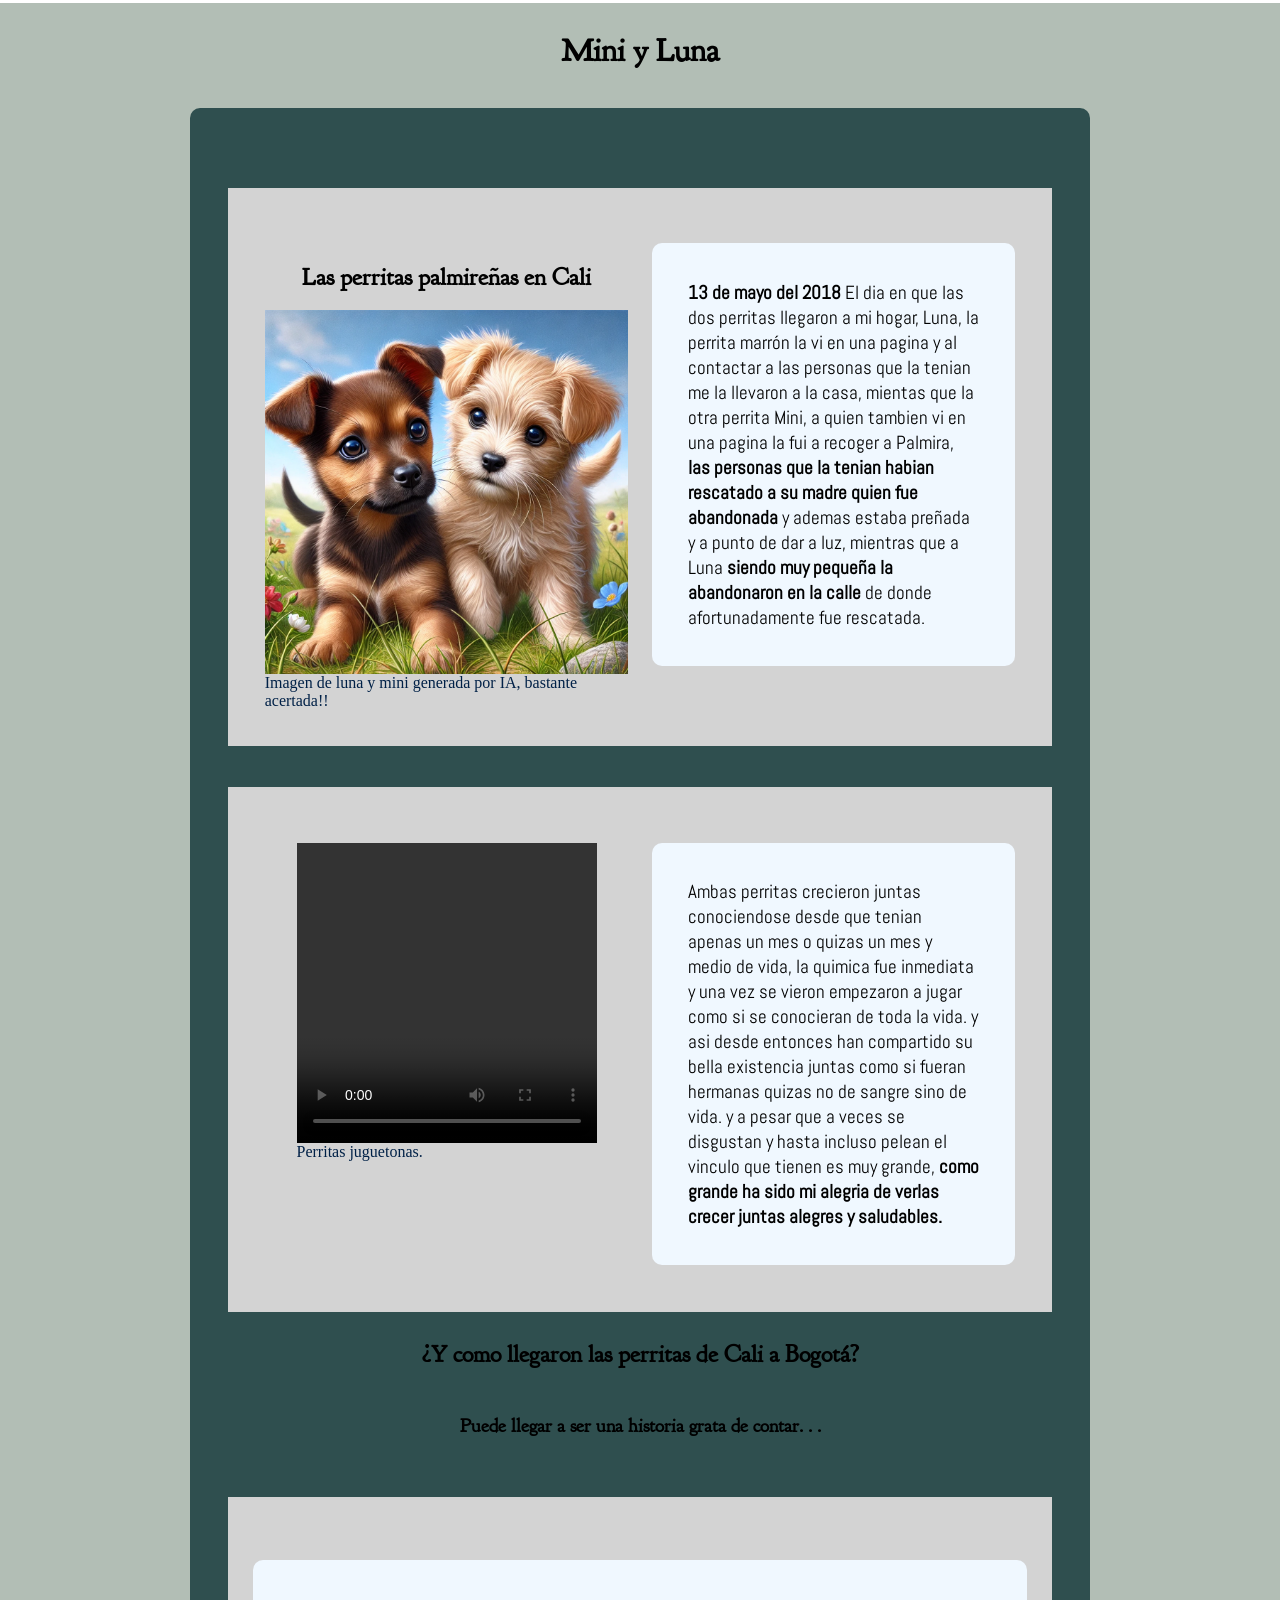
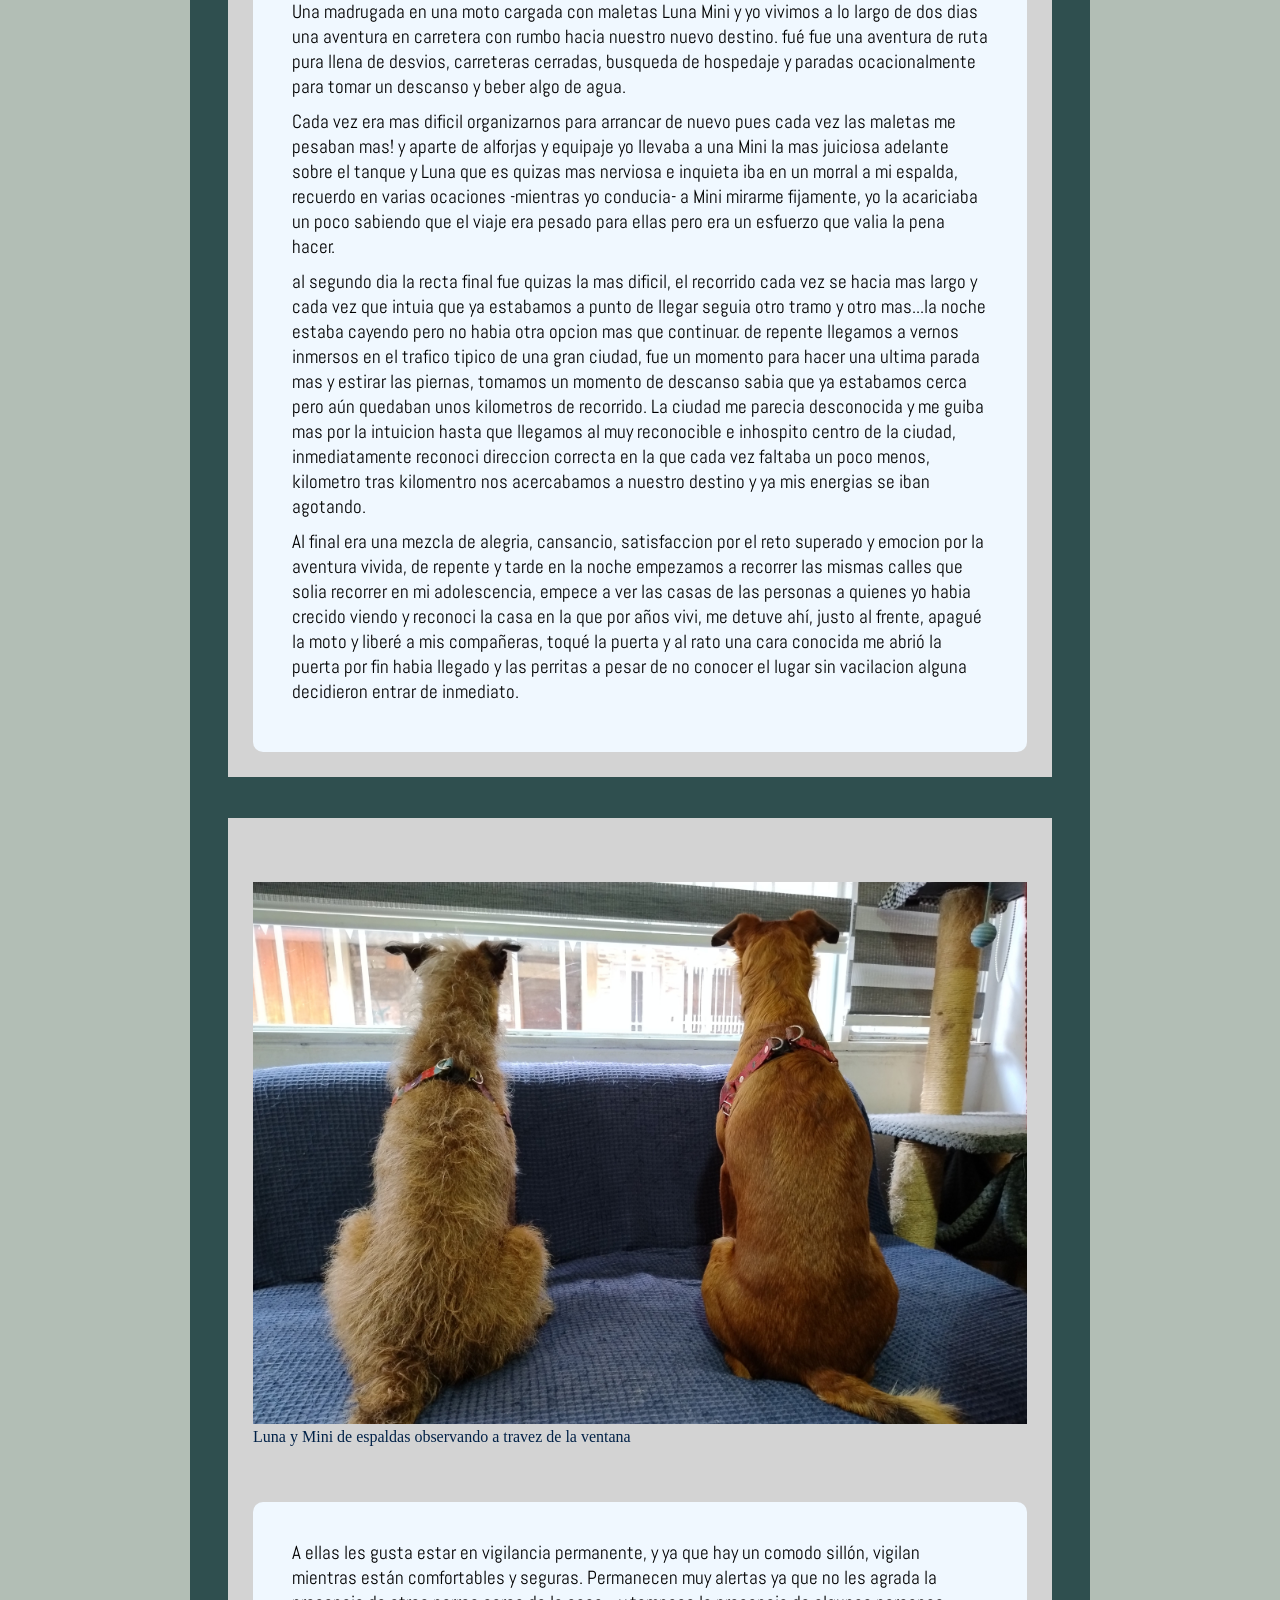
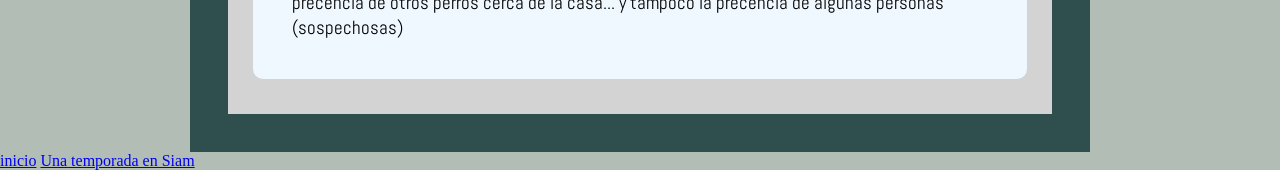
==== commit 361cef05: "Add LF rule" ====
--- a/historia1.html
+++ b/historia1.html
@@ -55,7 +55,7 @@
                     <h3 class="texto"><strong>Puede llegar a ser una historia grata de contar. . .</strong></h3>
                     
                 <section>
-                    <section class="parrafos parrafos-horizontales">
+                    <section class="soloParrafo parrafos-horizontales">
                         <p>
                             Una madrugada en una moto cargada con maletas Luna Mini y yo <!--parrafo3-->
                             vivimos a lo largo de dos dias una aventura en carretera con rumbo hacia nuestro nuevo destino. fué
@@ -108,17 +108,9 @@
         </section>
     </main>
      <a href="index.html">inicio</a>
-           <a href="historia2.html">historia 2</a>
+           <a href="historia2.html">Una temporada en Siam</a>
 
-           <footer>
-                    <p>© 2026 Mi Proyecto Web</p>
-                    <p>Desarrollado por Andrés Marin Osorio</p>
-
-                    <nav>
-                        <a href="#">Contacto</a>
-                        <a href="#">Ayuda</a>
-                    </nav>
-            </footer>
+           
             <script src="archivo.js"></script>
 </body>
 </html>
--- a/estilo/style.css
+++ b/estilo/style.css
@@ -35,11 +35,13 @@
     display: grid;
     grid-template-columns: repeat(auto-fit, minmax(200px, 1fr));
     margin-top: 5%;
+   
 }
 
 .horizontal{
     display: grid;
     grid-template-rows: auto auto;
+   
 }
 
 .elemento1, .elemento2{
@@ -51,7 +53,7 @@
 .item{
     min-height: 150px;
     row-gap: 0;
-     
+   
 }
 
 img{
@@ -68,12 +70,26 @@
 }
 
 .descripcion{
-    font-size: 1.2em;
+    
     color: #002147;
-    /*border: solid 1px;*/
+    
 } 
 
 .parrafos{
+    background-color: aliceblue;
+    font-size: 1.2em;
+    padding: 10%;
+    border-radius: 10px;
+    font-family: Abel, serif;
+    /*display: flex;
+    flex-direction: column;*/
+}
+
+p{
+    margin-bottom: 10px;
+}
+
+.soloParrafo{
     background-color: aliceblue;
     font-size: 1.2em;
     padding: 10%;
@@ -83,10 +99,6 @@
     flex-direction: column;
 }
 
-p{
-    margin-bottom: 10px;
-}
-
 h1, h2, h3{ 
     max-width: 100%;
     margin: auto;
@@ -94,7 +106,7 @@
     padding: 2%;
     margin-bottom: 10px;
     font-family:'Goudy Bookletter 1911', serif;
-    
+   
 }
 
 
@@ -106,12 +118,22 @@
 @media (max-width: 768px){
     main{
         background-color: white;
+        margin-top: 0;
     }
     body{
         background-color: white;
     }
     section{
         background-color: white;
+    }
+    .descripcion{
+        font-size: 0.8em;
+    }
+    .item{
+         margin-top: 15%;
+    }
+    h1{
+        margin-bottom: 5%;
     }
 }
 
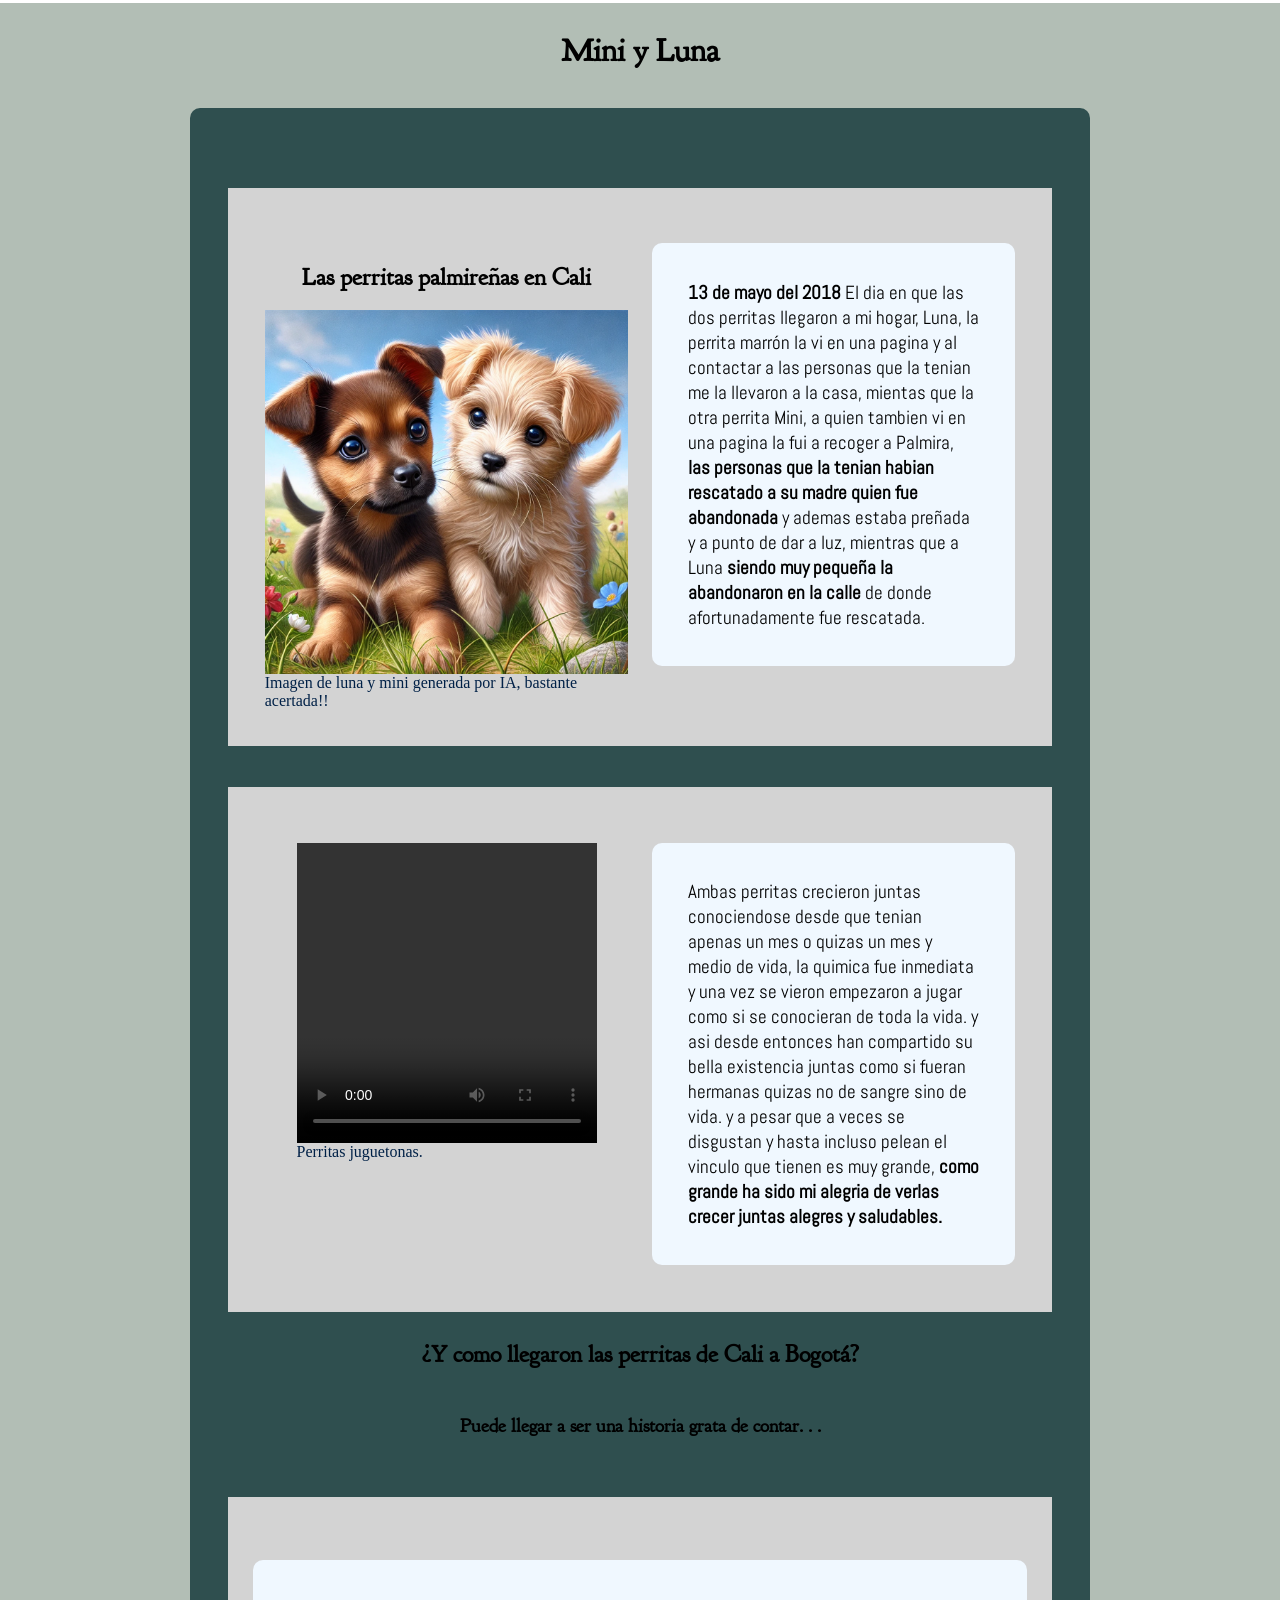
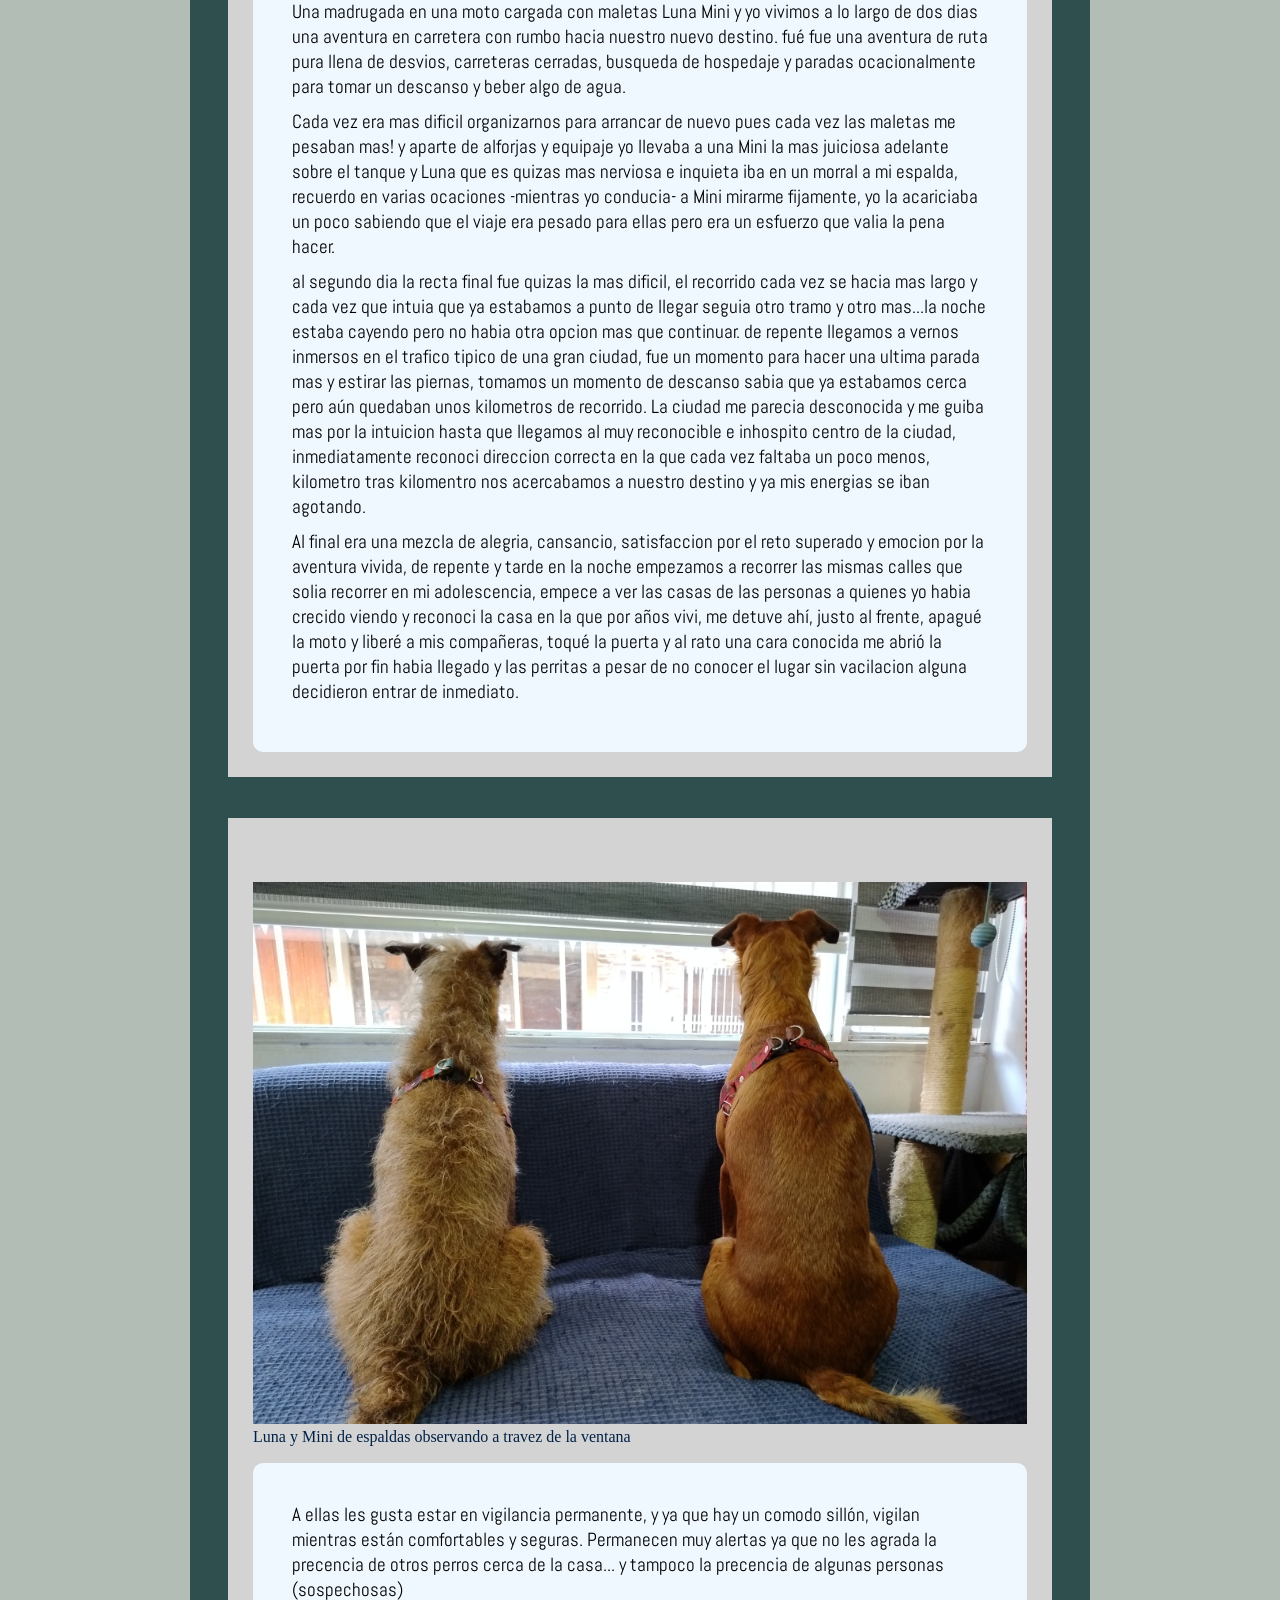
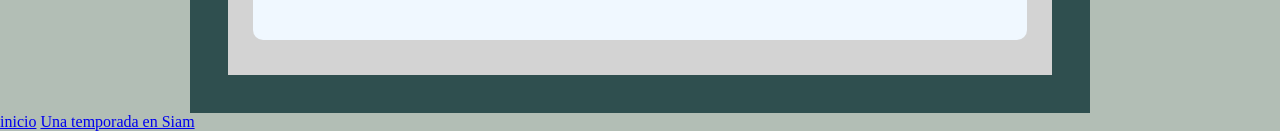
==== commit 8ab330d9: "corrigiendo error" ====
--- a/historia1.html
+++ b/historia1.html
@@ -1,119 +1,119 @@
-
-
-<!DOCTYPE html>
-<html lang="en">
-<head>
-    <meta charset="UTF-8">
-    <meta name="viewport" content="width=device-width, initial-scale=1.0">
-    <title>Mini y Luna</title>
-    <link rel="stylesheet" href="./estilo/style.css">
-
-    <link rel="preconnect" href="https://fonts.googleapis.com">
-    <link rel="preconnect" href="https://fonts.gstatic.com" crossorigin>
-    <link href="https://fonts.googleapis.com/css2?family=Abel&family=Goudy+Bookletter+1911&display=swap" rel="stylesheet">
-
-        
-</head>
-<body>
-    <h1>Mini y Luna</h1>
-    <main>
-        <section>
-            <section>
-                <h2 class="contenedor1">Las perritas palmireñas en Cali</h2>
-                <img src="pics/luna y mini AI.jpeg" alt="">
-                <figcaption class="descripcion">Imagen de luna y mini generada por IA, bastante acertada!!</figcaption> 
-            </section>
-            <section>
-                <p class="parrafos"><strong>13 de mayo del 2018</strong> El dia en que las dos perritas llegaron a mi hogar, 
-                        Luna, la perrita marrón la vi en una pagina y al contactar a las personas que la tenian
-                        me la llevaron a la casa, mientas que la otra perrita Mini, a quien tambien vi en una pagina 
-                        la fui a recoger a Palmira, <strong>las personas que la tenian habian rescatado a su madre quien 
-                        fue abandonada</strong> y ademas estaba preñada y a punto de dar a luz, mientras que a Luna <strong>siendo 
-                        muy pequeña la abandonaron en la calle</strong> de donde afortunadamente fue rescatada.
-                </p>
-            </section>
-        </section>
-                    
-        <section>
-            <section>
-                <video src="videos/perritas_v/video1.mp4" controls></video>
-                <figcaption class="descripcion">Perritas juguetonas.</figcaption> 
-            </section>
-            
-            <section>
-
-                <p class="parrafos">Ambas perritas crecieron juntas conociendose desde que tenian apenas un mes o quizas un mes <!--parrafo2-->
-                    y medio de vida, la quimica fue inmediata y una vez se vieron empezaron a jugar
-                    como si se conocieran de toda la vida. y asi desde entonces han compartido su bella existencia
-                    juntas como si fueran hermanas quizas no de sangre sino de vida. y a pesar que a veces 
-                    se disgustan y hasta incluso pelean el vinculo que tienen es muy grande, <strong>como grande ha sido
-                    mi alegria de verlas crecer juntas alegres y saludables.</strong>
-                </p>
-                </section>
-            </section>
-                    <h2 class="subtitulo2">¿Y como llegaron las perritas de Cali a Bogotá?</h2>
-                    <h3 class="texto"><strong>Puede llegar a ser una historia grata de contar. . .</strong></h3>
-                    
-                <section>
-                    <section class="soloParrafo parrafos-horizontales">
-                        <p>
-                            Una madrugada en una moto cargada con maletas Luna Mini y yo <!--parrafo3-->
-                            vivimos a lo largo de dos dias una aventura en carretera con rumbo hacia nuestro nuevo destino. fué
-                            fue una aventura de ruta pura llena de desvios, carreteras cerradas, busqueda de hospedaje 
-                            y paradas ocacionalmente para tomar un descanso y beber algo de agua.
-                        </p>
-                        <p>
-                            Cada vez era mas dificil organizarnos para arrancar de nuevo pues cada vez las maletas me
-                            pesaban mas! y aparte de alforjas y equipaje yo llevaba a una Mini la mas juiciosa adelante sobre el tanque 
-                            y Luna que es quizas mas nerviosa e inquieta iba en un morral a mi espalda, recuerdo en varias ocaciones -mientras yo conducia-
-                            a Mini mirarme fijamente, yo la acariciaba un poco sabiendo que el viaje era pesado para ellas
-                            pero era un esfuerzo que valia la pena hacer.
-                        </p>
-                        <p>
-                            al segundo dia la recta final fue quizas la mas dificil, el recorrido cada vez se hacia mas largo y cada vez
-                            que intuia que ya estabamos a punto de llegar seguia otro tramo y otro mas...la noche estaba cayendo pero no habia otra opcion mas que continuar. 
-                            de repente llegamos a vernos inmersos en el trafico tipico de una gran ciudad, fue un 
-                            momento para hacer una ultima parada mas y estirar las piernas, tomamos un momento de descanso sabia que ya estabamos cerca         
-                            pero aún quedaban unos kilometros de recorrido. La ciudad me parecia desconocida y me guiba mas por la intuicion hasta que llegamos al muy reconocible
-                            e inhospito centro de la ciudad, inmediatamente reconoci direccion correcta en la que cada vez faltaba
-                            un poco menos, kilometro tras kilomentro nos acercabamos a nuestro destino y ya mis energias se iban agotando.
-                        </p>
-                        <p>
-                            Al final era una mezcla de alegria, cansancio, satisfaccion por el reto superado y emocion por la aventura vivida, de repente y tarde
-                            en la noche empezamos a recorrer las mismas calles que solia recorrer en mi adolescencia, empece a ver las casas de las
-                            personas a quienes yo habia crecido viendo y reconoci la casa en la que por años vivi, me detuve ahí, 
-                            justo al frente, apagué la moto y liberé a mis compañeras, toqué la puerta y al rato una cara conocida me abrió la puerta
-                            por fin habia llegado y las perritas a pesar de no conocer el lugar sin vacilacion alguna decidieron entrar de inmediato.
-                        </p>                                                           
-                                    
-                </section>
-                </section>
-
-            <section class="horizontal">
-            <section class="item elemento1">
-                <figure class="figure-horizontal">
-                    <img src="pics/perritas_espalda.jpg" alt="">
-                    <figcaption class="descripcion">Luna y Mini de espaldas observando a travez de la ventana</figcaption>
-                </figure>
-            </section>
-            
-            <section class="item elemento2">
-                <p class="parrafos parrafos-horizontales">
-                    A ellas les gusta estar en vigilancia permanente, y ya que hay un
-                    comodo sillón, vigilan mientras están comfortables y seguras. Permanecen muy
-                    alertas ya que no les agrada la precencia de otros perros cerca de la casa...
-                    y tampoco la precencia de algunas personas (sospechosas)
-                </p>
-            </section>
-        </section>
-    </main>
-     <a href="index.html">inicio</a>
-           <a href="historia2.html">Una temporada en Siam</a>
-
-           
-            <script src="archivo.js"></script>
-</body>
-</html>
-
-
-    
+
+
+<!DOCTYPE html>
+<html lang="en">
+<head>
+    <meta charset="UTF-8">
+    <meta name="viewport" content="width=device-width, initial-scale=1.0">
+    <title>Mini y Luna</title>
+    <link rel="stylesheet" href="./estilo/style.css">
+
+    <link rel="preconnect" href="https://fonts.googleapis.com">
+    <link rel="preconnect" href="https://fonts.gstatic.com" crossorigin>
+    <link href="https://fonts.googleapis.com/css2?family=Abel&family=Goudy+Bookletter+1911&display=swap" rel="stylesheet">
+
+        
+</head>
+<body>
+    <h1>Mini y Luna</h1>
+    <main>
+        <section>
+            <section>
+                <h2 class="contenedor1">Las perritas palmireñas en Cali</h2>
+                <img src="pics/luna y mini AI.jpeg" alt="">
+                <figcaption class="descripcion">Imagen de luna y mini generada por IA, bastante acertada!!</figcaption> 
+            </section>
+            <section>
+                <p class="parrafos"><strong>13 de mayo del 2018</strong> El dia en que las dos perritas llegaron a mi hogar, 
+                        Luna, la perrita marrón la vi en una pagina y al contactar a las personas que la tenian
+                        me la llevaron a la casa, mientas que la otra perrita Mini, a quien tambien vi en una pagina 
+                        la fui a recoger a Palmira, <strong>las personas que la tenian habian rescatado a su madre quien 
+                        fue abandonada</strong> y ademas estaba preñada y a punto de dar a luz, mientras que a Luna <strong>siendo 
+                        muy pequeña la abandonaron en la calle</strong> de donde afortunadamente fue rescatada.
+                </p>
+            </section>
+        </section>
+                    
+        <section>
+            <section>
+                <video src="videos/perritas_v/video1.mp4" controls></video>
+                <figcaption class="descripcion">Perritas juguetonas.</figcaption> 
+            </section>
+            
+            <section>
+
+                <p class="parrafos">Ambas perritas crecieron juntas conociendose desde que tenian apenas un mes o quizas un mes <!--parrafo2-->
+                    y medio de vida, la quimica fue inmediata y una vez se vieron empezaron a jugar
+                    como si se conocieran de toda la vida. y asi desde entonces han compartido su bella existencia
+                    juntas como si fueran hermanas quizas no de sangre sino de vida. y a pesar que a veces 
+                    se disgustan y hasta incluso pelean el vinculo que tienen es muy grande, <strong>como grande ha sido
+                    mi alegria de verlas crecer juntas alegres y saludables.</strong>
+                </p>
+                </section>
+            </section>
+                    <h2 class="subtitulo2">¿Y como llegaron las perritas de Cali a Bogotá?</h2>
+                    <h3 class="texto"><strong>Puede llegar a ser una historia grata de contar. . .</strong></h3>
+                    
+                <section>
+                    <section class="soloParrafo parrafos-horizontales">
+                        <p>
+                            Una madrugada en una moto cargada con maletas Luna Mini y yo <!--parrafo3-->
+                            vivimos a lo largo de dos dias una aventura en carretera con rumbo hacia nuestro nuevo destino. fué
+                            fue una aventura de ruta pura llena de desvios, carreteras cerradas, busqueda de hospedaje 
+                            y paradas ocacionalmente para tomar un descanso y beber algo de agua.
+                        </p>
+                        <p>
+                            Cada vez era mas dificil organizarnos para arrancar de nuevo pues cada vez las maletas me
+                            pesaban mas! y aparte de alforjas y equipaje yo llevaba a una Mini la mas juiciosa adelante sobre el tanque 
+                            y Luna que es quizas mas nerviosa e inquieta iba en un morral a mi espalda, recuerdo en varias ocaciones -mientras yo conducia-
+                            a Mini mirarme fijamente, yo la acariciaba un poco sabiendo que el viaje era pesado para ellas
+                            pero era un esfuerzo que valia la pena hacer.
+                        </p>
+                        <p>
+                            al segundo dia la recta final fue quizas la mas dificil, el recorrido cada vez se hacia mas largo y cada vez
+                            que intuia que ya estabamos a punto de llegar seguia otro tramo y otro mas...la noche estaba cayendo pero no habia otra opcion mas que continuar. 
+                            de repente llegamos a vernos inmersos en el trafico tipico de una gran ciudad, fue un 
+                            momento para hacer una ultima parada mas y estirar las piernas, tomamos un momento de descanso sabia que ya estabamos cerca         
+                            pero aún quedaban unos kilometros de recorrido. La ciudad me parecia desconocida y me guiba mas por la intuicion hasta que llegamos al muy reconocible
+                            e inhospito centro de la ciudad, inmediatamente reconoci direccion correcta en la que cada vez faltaba
+                            un poco menos, kilometro tras kilomentro nos acercabamos a nuestro destino y ya mis energias se iban agotando.
+                        </p>
+                        <p>
+                            Al final era una mezcla de alegria, cansancio, satisfaccion por el reto superado y emocion por la aventura vivida, de repente y tarde
+                            en la noche empezamos a recorrer las mismas calles que solia recorrer en mi adolescencia, empece a ver las casas de las
+                            personas a quienes yo habia crecido viendo y reconoci la casa en la que por años vivi, me detuve ahí, 
+                            justo al frente, apagué la moto y liberé a mis compañeras, toqué la puerta y al rato una cara conocida me abrió la puerta
+                            por fin habia llegado y las perritas a pesar de no conocer el lugar sin vacilacion alguna decidieron entrar de inmediato.
+                        </p>                                                           
+                                    
+                </section>
+                </section>
+
+            <section class="horizontal">
+            <section class="item elemento1">
+                <figure>
+                    <img src="pics/perritas_espalda.jpg" alt="">
+                    <figcaption class="descripcion">Luna y Mini de espaldas observando a travez de la ventana</figcaption>
+                </figure>
+            </section>
+            
+            <section class="item elemento2">
+                <p class="parrafos parrafos-horizontales">
+                    A ellas les gusta estar en vigilancia permanente, y ya que hay un
+                    comodo sillón, vigilan mientras están comfortables y seguras. Permanecen muy
+                    alertas ya que no les agrada la precencia de otros perros cerca de la casa...
+                    y tampoco la precencia de algunas personas (sospechosas)
+                </p>
+            </section>
+        </section>
+    </main>
+     <a href="index.html">inicio</a>
+           <a href="historia2.html">Una temporada en Siam</a>
+
+           
+            <script src="archivo.js"></script>
+</body>
+</html>
+
+
+    
--- a/estilo/style.css
+++ b/estilo/style.css
@@ -1,156 +1,152 @@
-
-
-*{
-    margin: 0;
-    box-sizing: border-box;
-}
-
-html{
-    background-color: white;
-}
-
-body{
-    max-width: 100vw;
-    margin: auto;
-    margin-top: 3px;
-    background-color: #B2BEB5;
-    
-
-}
-
-main{
-    margin: auto;
-    max-width: 900px;
-    background-color: #2F4F4F;
-    padding: 3%;
-    border-top-right-radius: 10px;
-    border-top-left-radius: 10px;
-}
-
-section{
-    max-width: 100%;
-    padding: 3%;
-    margin: auto;
-    background-color: lightgray;
-    display: grid;
-    grid-template-columns: repeat(auto-fit, minmax(200px, 1fr));
-    margin-top: 5%;
-   
-}
-
-.horizontal{
-    display: grid;
-    grid-template-rows: auto auto;
-   
-}
-
-.elemento1, .elemento2{
-    grid-column: 1 / -1;
-    padding: 0;
-}
-
-
-.item{
-    min-height: 150px;
-    row-gap: 0;
-   
-}
-
-img{
-    width: 100%;
-    height: 100%;
-    object-fit: cover;
-}
-
-video{
-    width: 100%;
-    height: 100%;
-    object-fit: cover;
-    aspect-ratio: 1 / 1;
-}
-
-.descripcion{
-    
-    color: #002147;
-    
-} 
-
-.parrafos{
-    background-color: aliceblue;
-    font-size: 1.2em;
-    padding: 10%;
-    border-radius: 10px;
-    font-family: Abel, serif;
-    /*display: flex;
-    flex-direction: column;*/
-}
-
-p{
-    margin-bottom: 10px;
-}
-
-.soloParrafo{
-    background-color: aliceblue;
-    font-size: 1.2em;
-    padding: 10%;
-    border-radius: 10px;
-    font-family: Abel, serif;
-    display: flex;
-    flex-direction: column;
-}
-
-h1, h2, h3{ 
-    max-width: 100%;
-    margin: auto;
-    text-align: center;
-    padding: 2%;
-    margin-bottom: 10px;
-    font-family:'Goudy Bookletter 1911', serif;
-   
-}
-
-
-h2{
-    margin-top: 10px;
-}
-
-
-@media (max-width: 768px){
-    main{
-        background-color: white;
-        margin-top: 0;
-    }
-    body{
-        background-color: white;
-    }
-    section{
-        background-color: white;
-    }
-    .descripcion{
-        font-size: 0.8em;
-    }
-    .item{
-         margin-top: 15%;
-    }
-    h1{
-        margin-bottom: 5%;
-    }
-}
-
-.figure-horizontal{
-    margin-bottom: 5%;
-}
-
-footer{
-    max-width: 30%;
-    margin: auto;
-    display: flex;
-    flex-direction: column;
-    align-items: center;
-    margin-bottom: 5%;
-    
-}
-
-.parrafos-horizontales{
-    padding: 5%;
+
+
+*{
+    margin: 0;
+    box-sizing: border-box;
+}
+
+html{
+    background-color: white;
+}
+
+body{
+    max-width: 100vw;
+    margin: auto;
+    margin-top: 3px;
+    background-color: #B2BEB5;
+    
+
+}
+
+main{
+    margin: auto;
+    max-width: 900px;
+    background-color: #2F4F4F;
+    padding: 3%;
+    border-top-right-radius: 10px;
+    border-top-left-radius: 10px;
+}
+
+section{
+    max-width: 100%;
+    padding: 3%;
+    margin: auto;
+    background-color: lightgray;
+    display: grid;
+    grid-template-columns: repeat(auto-fit, minmax(200px, 1fr));
+    margin-top: 5%;
+   
+}
+
+.horizontal{
+    display: grid;
+    grid-template-rows: auto auto;
+   
+}
+
+.elemento1, .elemento2{
+    grid-column: 1 / -1;
+    padding: 0;
+}
+
+
+.item{
+    min-height: 150px;
+    row-gap: 0;
+   
+}
+
+img{
+    width: 100%;
+    height: 100%;
+    object-fit: cover;
+}
+
+video{
+    width: 100%;
+    height: 100%;
+    object-fit: cover;
+    aspect-ratio: 1 / 1;
+}
+
+.descripcion{
+    
+    color: #002147;
+    
+} 
+
+.parrafos{
+    background-color: aliceblue;
+    font-size: 1.2em;
+    padding: 10%;
+    border-radius: 10px;
+    font-family: Abel, serif;
+    /*display: flex;
+    flex-direction: column;*/
+}
+
+p{
+    margin-bottom: 10px;
+}
+
+.soloParrafo{
+    background-color: aliceblue;
+    font-size: 1.2em;
+    padding: 10%;
+    border-radius: 10px;
+    font-family: Abel, serif;
+    display: flex;
+    flex-direction: column;
+}
+
+h1, h2, h3{ 
+    max-width: 100%;
+    margin: auto;
+    text-align: center;
+    padding: 2%;
+    margin-bottom: 10px;
+    font-family:'Goudy Bookletter 1911', serif;
+   
+}
+
+
+h2{
+    margin-top: 10px;
+}
+
+
+@media (max-width: 768px){
+    main{
+        background-color: white;
+        margin-top: 0;
+    }
+    body{
+        background-color: white;
+    }
+    section{
+        background-color: white;
+    }
+    .descripcion{
+        font-size: 0.8em;
+    }
+    .item{
+         margin-top: 15%;
+    }
+    h1{
+        margin-bottom: 5%;
+    }
+}
+
+footer{
+    max-width: 30%;
+    margin: auto;
+    display: flex;
+    flex-direction: column;
+    align-items: center;
+    margin-bottom: 5%;
+    
+}
+
+.parrafos-horizontales{
+    padding: 5%;
 }
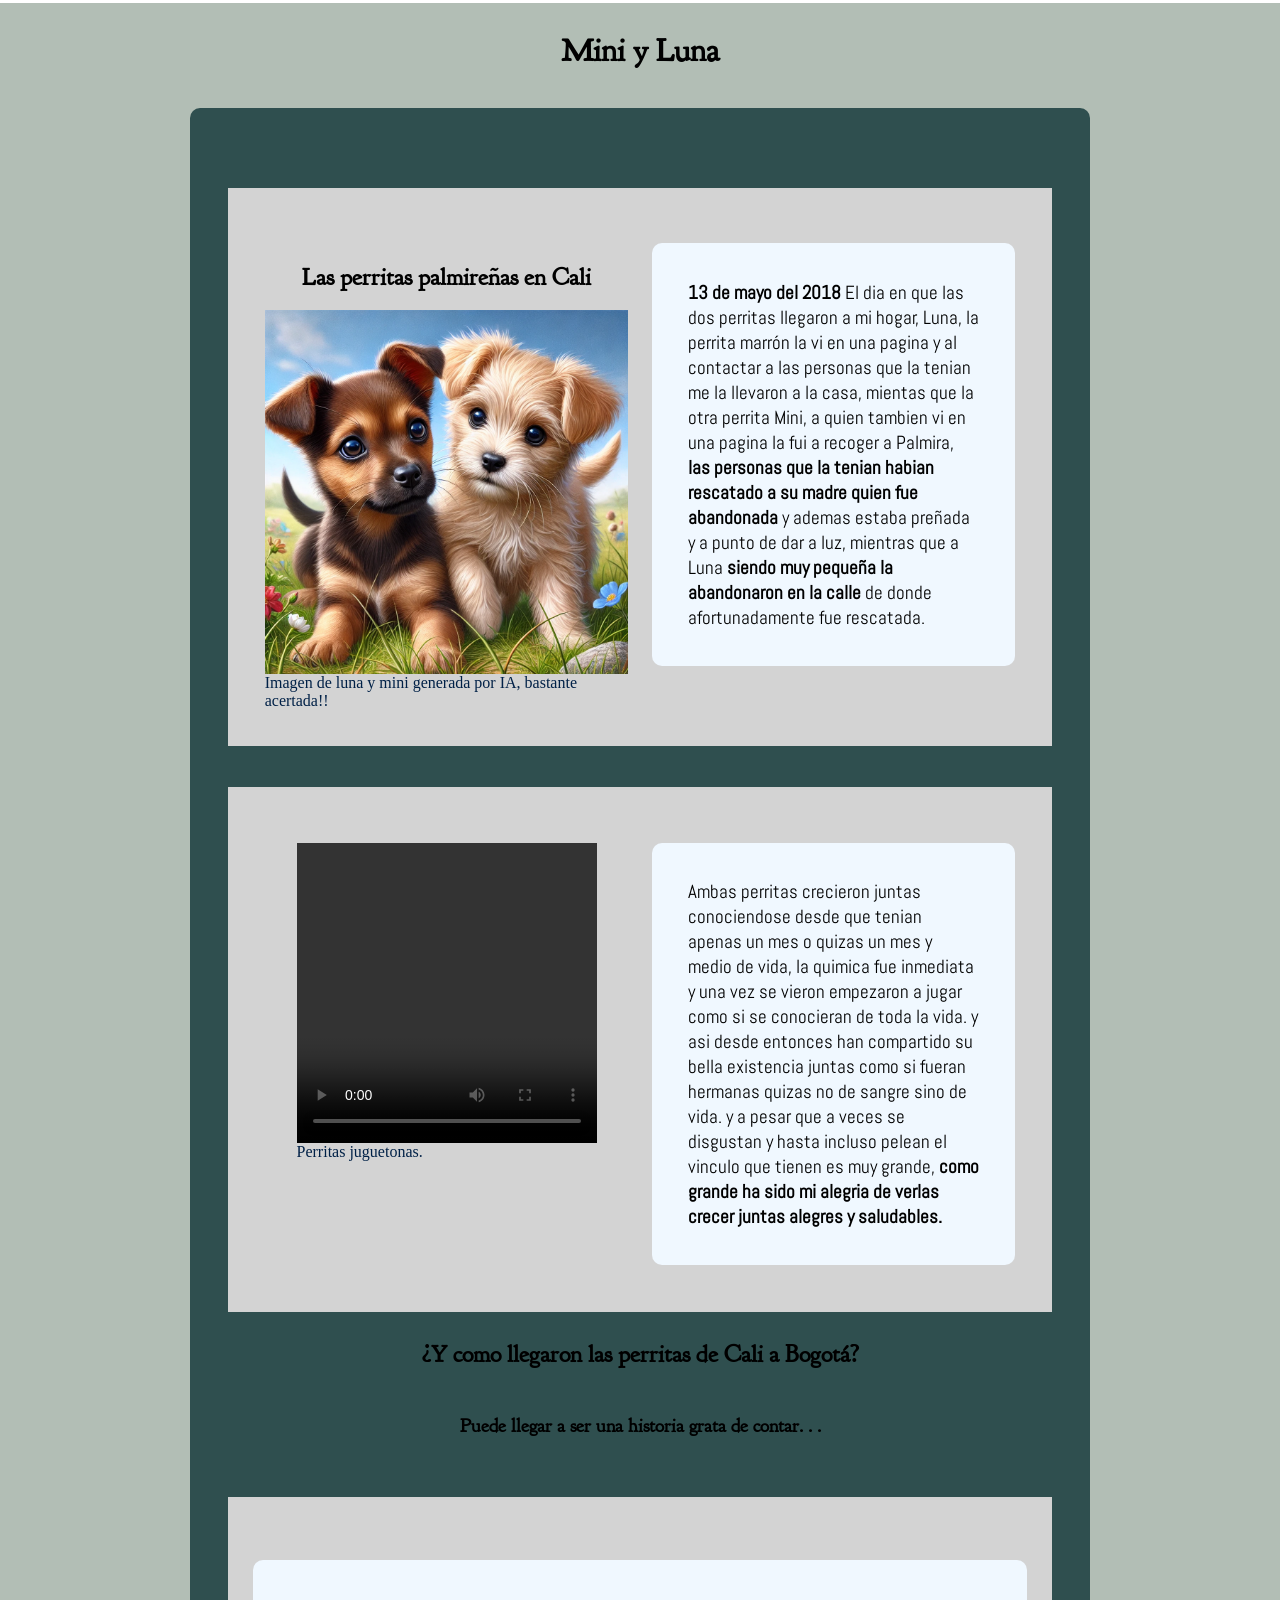
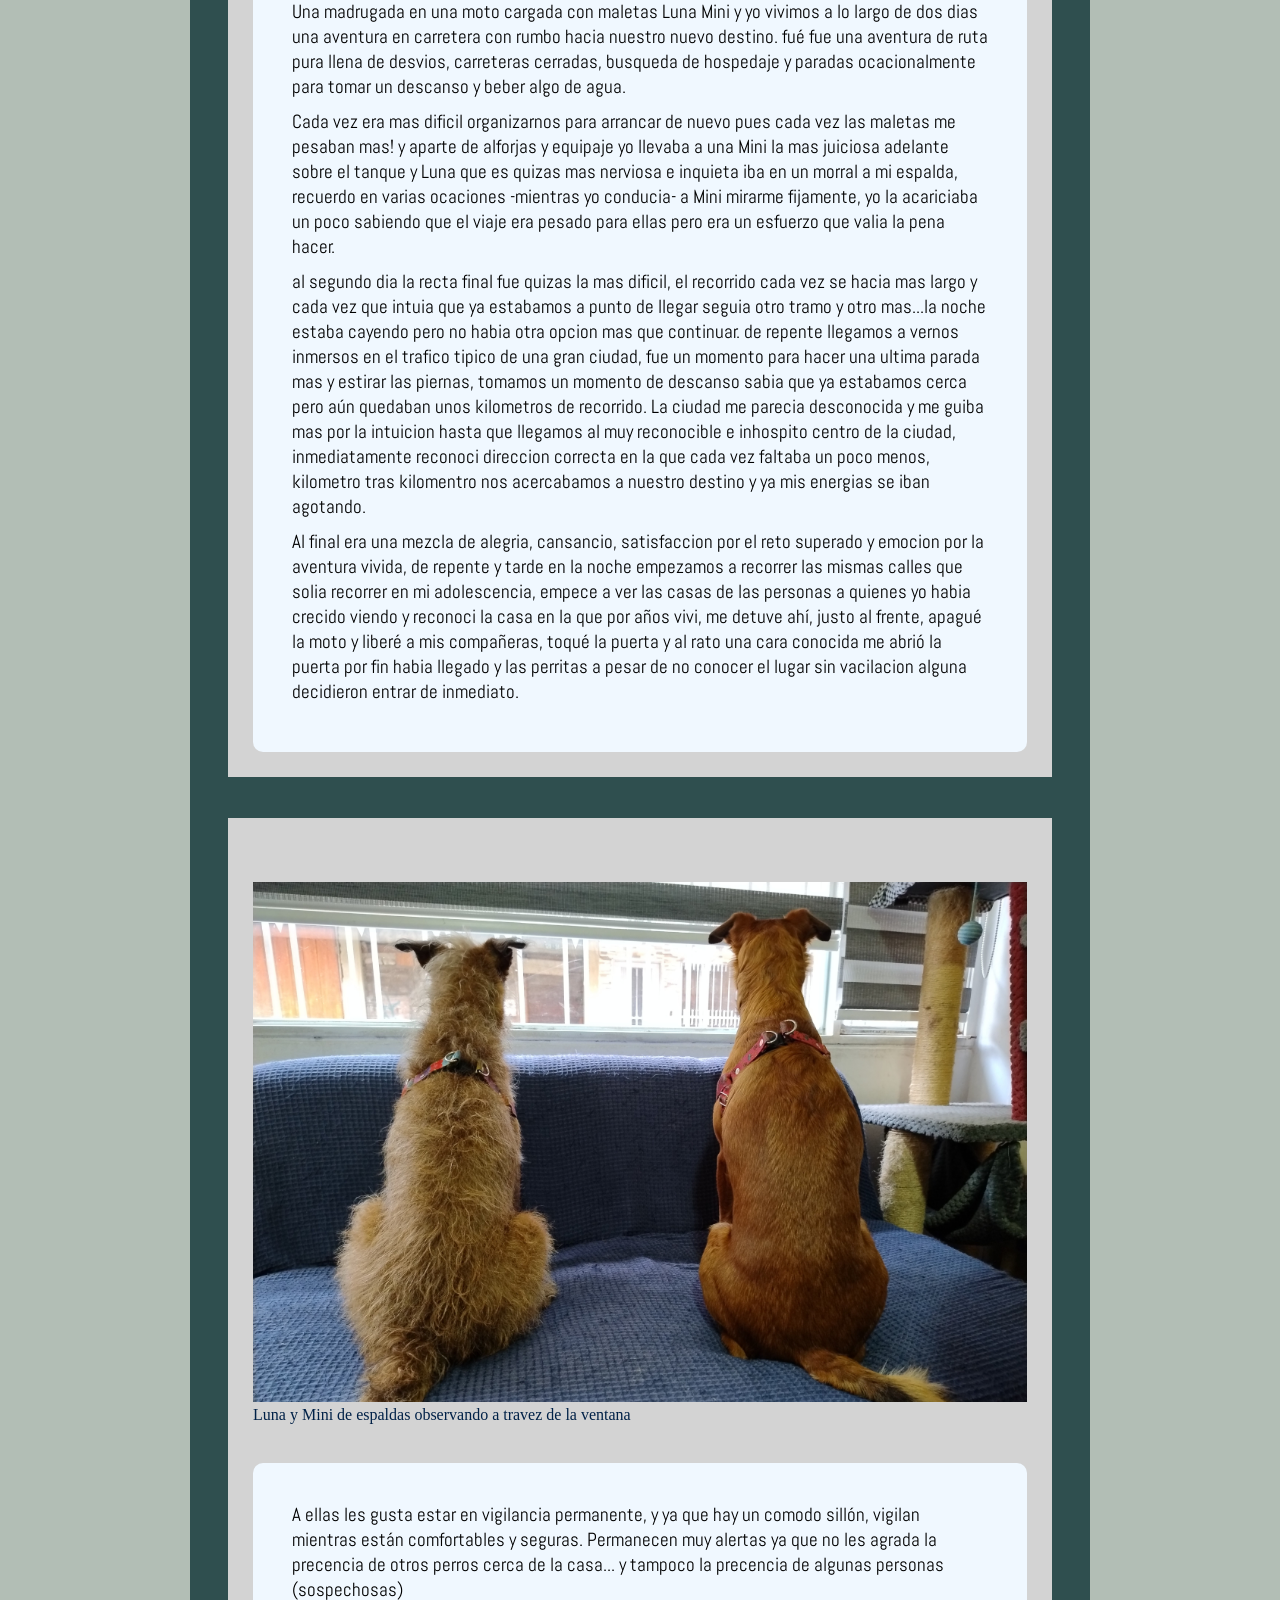
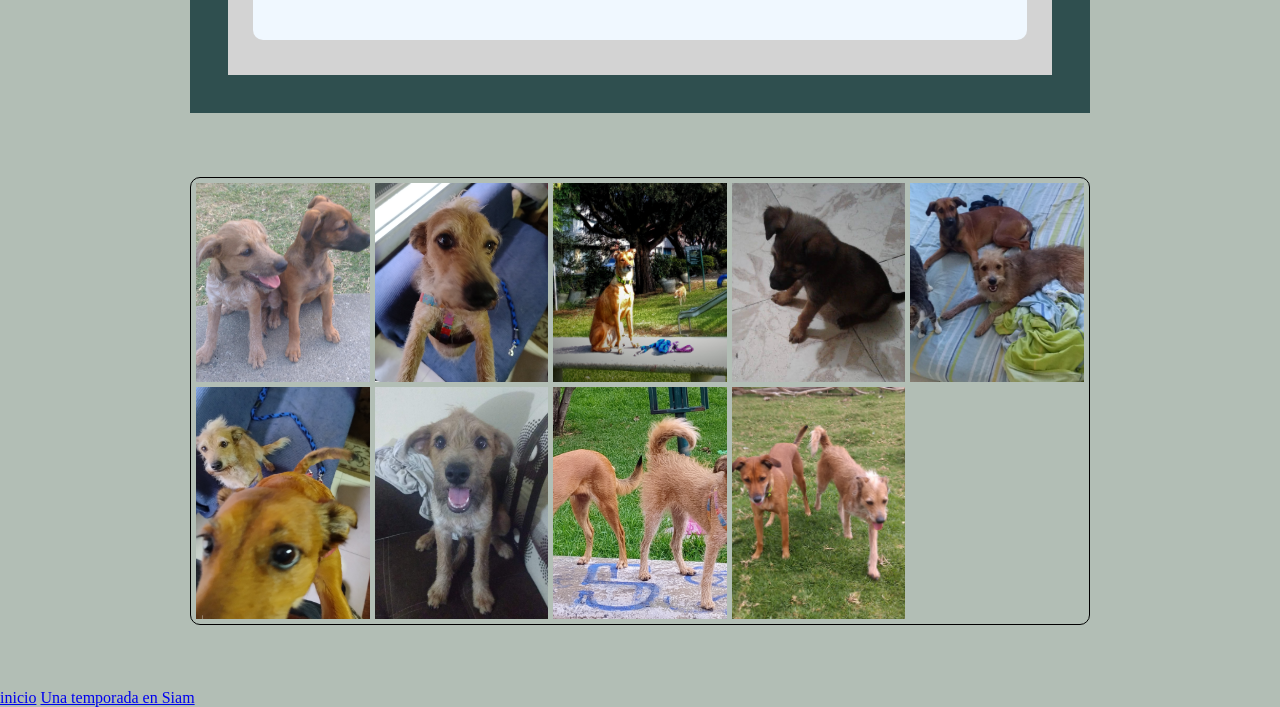
==== commit 0f32470b: "solucion de error y añado galeria" ====
--- a/historia1.html
+++ b/historia1.html
@@ -107,7 +107,21 @@
             </section>
         </section>
     </main>
-     <a href="index.html">inicio</a>
+
+    <section class="galeria">
+            <img class="item-galeria foto-galeria" src="./pics/friends_forever.jpg" alt="">
+            <img class="item-galeria foto-galeria" src="./pics/mini.jpg" alt="">      
+            <img class="item-galeria foto-galeria" src="./pics/lunayminipark.jpg" alt="">        
+            <img class="item-galeria foto-galeria" src="./pics/luna_bebe.jpg" alt="">
+            <img class="item-galeria foto-galeria" src="./pics/lunaminigato.jpg" alt="">
+            <img class="item-galeria foto-galeria" src="./pics/miniylunacloser.jpg" alt="">    
+            <img class="item-galeria foto-galeria" src="./pics/peloseyes.jpg" alt="">     
+            <img class="item-galeria foto-galeria" src="./pics/perritasport.jpg" alt="">     
+            <img class="item-galeria foto-galeria" src="./pics/miniylunaPark.jpg" alt="">
+        
+    </section>
+
+           <a href="index.html">inicio</a> 
            <a href="historia2.html">Una temporada en Siam</a>
 
            
--- a/estilo/style.css
+++ b/estilo/style.css
@@ -20,6 +20,7 @@
 
 main{
     margin: auto;
+    margin-bottom: 5%;
     max-width: 900px;
     background-color: #2F4F4F;
     padding: 3%;
@@ -57,8 +58,8 @@
 }
 
 img{
-    width: 100%;
-    height: 100%;
+    max-width: 100%;
+    max-height: 100%;
     object-fit: cover;
 }
 
@@ -114,6 +115,32 @@
     margin-top: 10px;
 }
 
+.galeria{
+    max-width: 900px;
+    margin: auto;
+    display: grid;
+    grid-template-columns: repeat(auto-fit, minmax(150px, 1fr));
+    gap: 5px;
+    padding: 5px;
+    background-color: #B2BEB5;
+    border-radius: 10px;
+    border: solid 1px black;
+    margin-bottom: 5%;
+    
+}
+
+.item-galeria{
+    background-size: cover;
+    background-position: center;
+    
+}
+
+.foto-galeria{
+    width: 100%;
+    height: 100%;
+    object-fit: cover;
+    display: block;
+}
 
 @media (max-width: 768px){
     main{
@@ -135,6 +162,9 @@
     h1{
         margin-bottom: 5%;
     }
+    .parrafos, .parrafos-horizontales, .soloParrafo{
+        font-size: 1.1em;
+    }
 }
 
 footer{
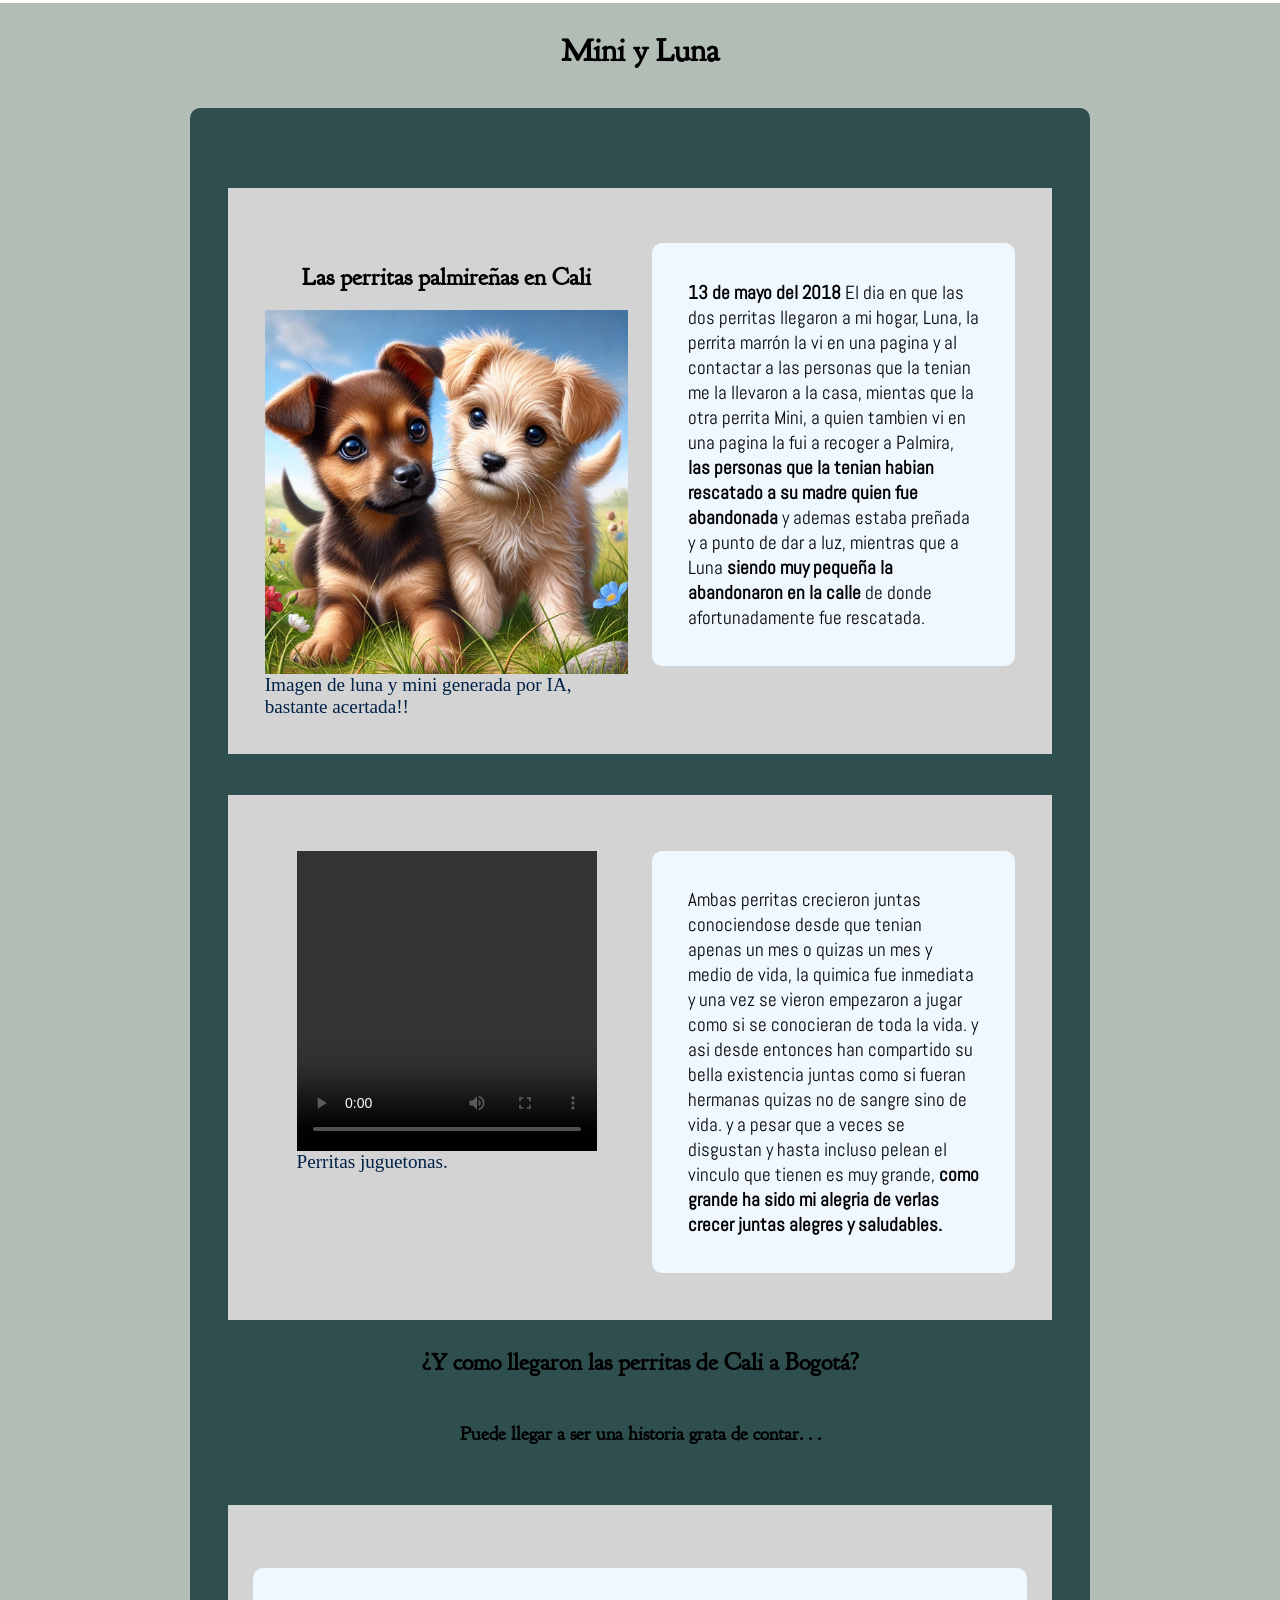
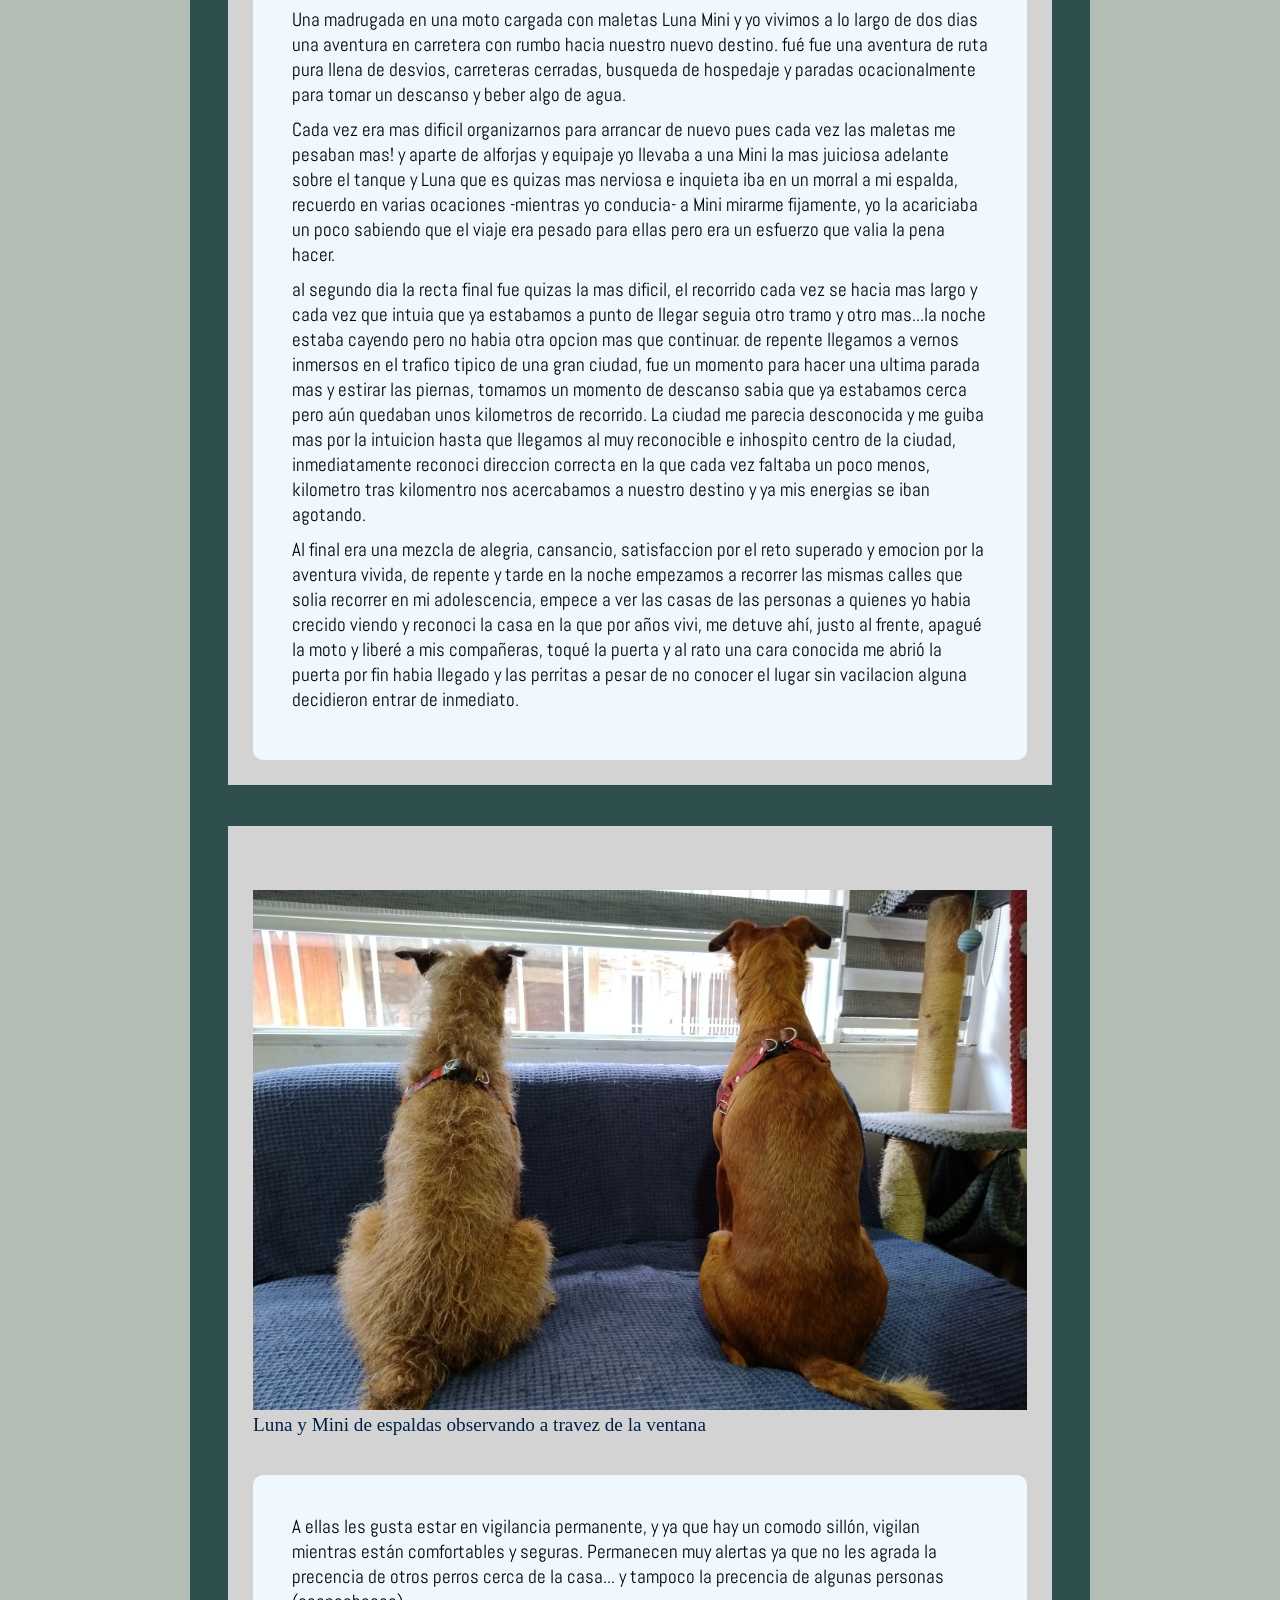
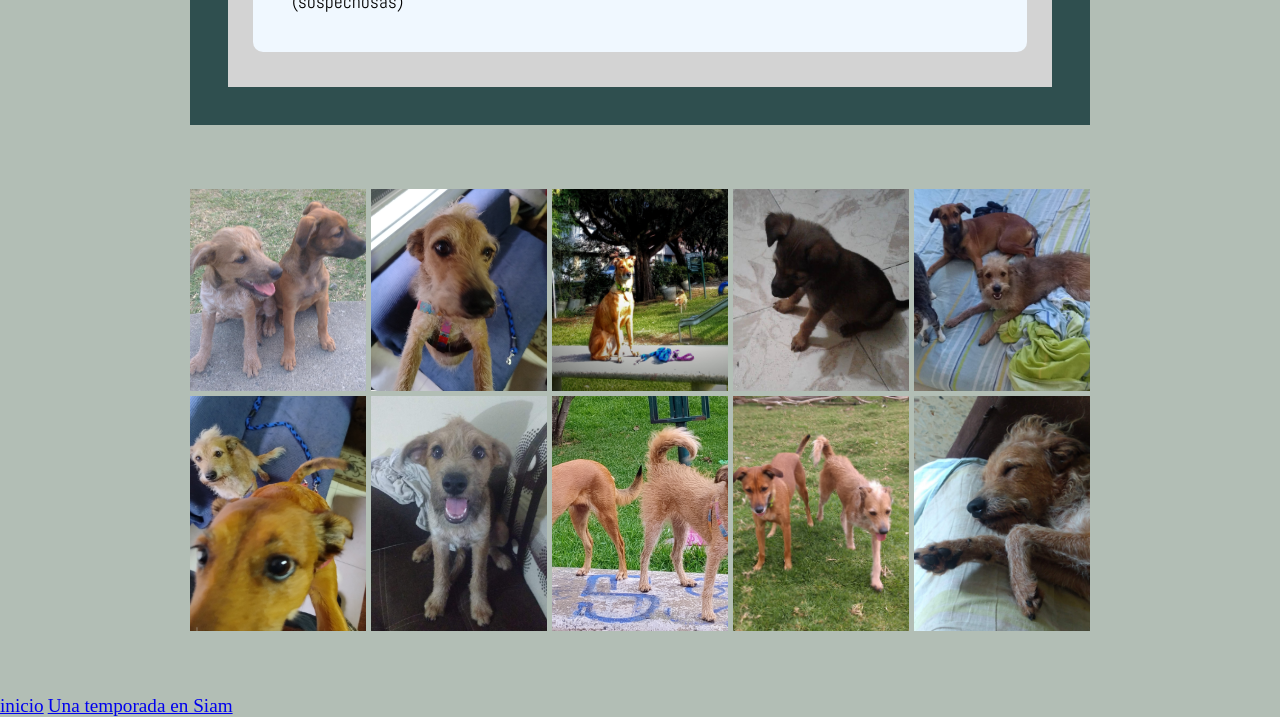
==== commit 0aa964d2: "mejora de galeria" ====
--- a/historia1.html
+++ b/historia1.html
@@ -118,6 +118,7 @@
             <img class="item-galeria foto-galeria" src="./pics/peloseyes.jpg" alt="">     
             <img class="item-galeria foto-galeria" src="./pics/perritasport.jpg" alt="">     
             <img class="item-galeria foto-galeria" src="./pics/miniylunaPark.jpg" alt="">
+            <img class="item-galeria foto-galeria" src="./pics/miniasleep.jpg" alt="">
         
     </section>
 
--- a/estilo/style.css
+++ b/estilo/style.css
@@ -16,6 +16,20 @@
     background-color: #B2BEB5;
     
 
+}
+
+h1, h2, h3{ 
+    max-width: 100%;
+    margin: auto;
+    text-align: center;
+    padding: 2%;
+    margin-bottom: 10px;
+    font-family:'Goudy Bookletter 1911', serif;
+   
+}
+
+h2{
+    margin-top: 10px;
 }
 
 main{
@@ -71,7 +85,7 @@
 }
 
 .descripcion{
-    
+    font-size: 1.2em;
     color: #002147;
     
 } 
@@ -86,10 +100,6 @@
     flex-direction: column;*/
 }
 
-p{
-    margin-bottom: 10px;
-}
-
 .soloParrafo{
     background-color: aliceblue;
     font-size: 1.2em;
@@ -100,19 +110,8 @@
     flex-direction: column;
 }
 
-h1, h2, h3{ 
-    max-width: 100%;
-    margin: auto;
-    text-align: center;
-    padding: 2%;
+p{
     margin-bottom: 10px;
-    font-family:'Goudy Bookletter 1911', serif;
-   
-}
-
-
-h2{
-    margin-top: 10px;
 }
 
 .galeria{
@@ -121,10 +120,8 @@
     display: grid;
     grid-template-columns: repeat(auto-fit, minmax(150px, 1fr));
     gap: 5px;
-    padding: 5px;
+    padding: 0;
     background-color: #B2BEB5;
-    border-radius: 10px;
-    border: solid 1px black;
     margin-bottom: 5%;
     
 }
@@ -167,6 +164,10 @@
     }
 }
 
+a{
+    font-size: 1.2em;
+}
+
 footer{
     max-width: 30%;
     margin: auto;
